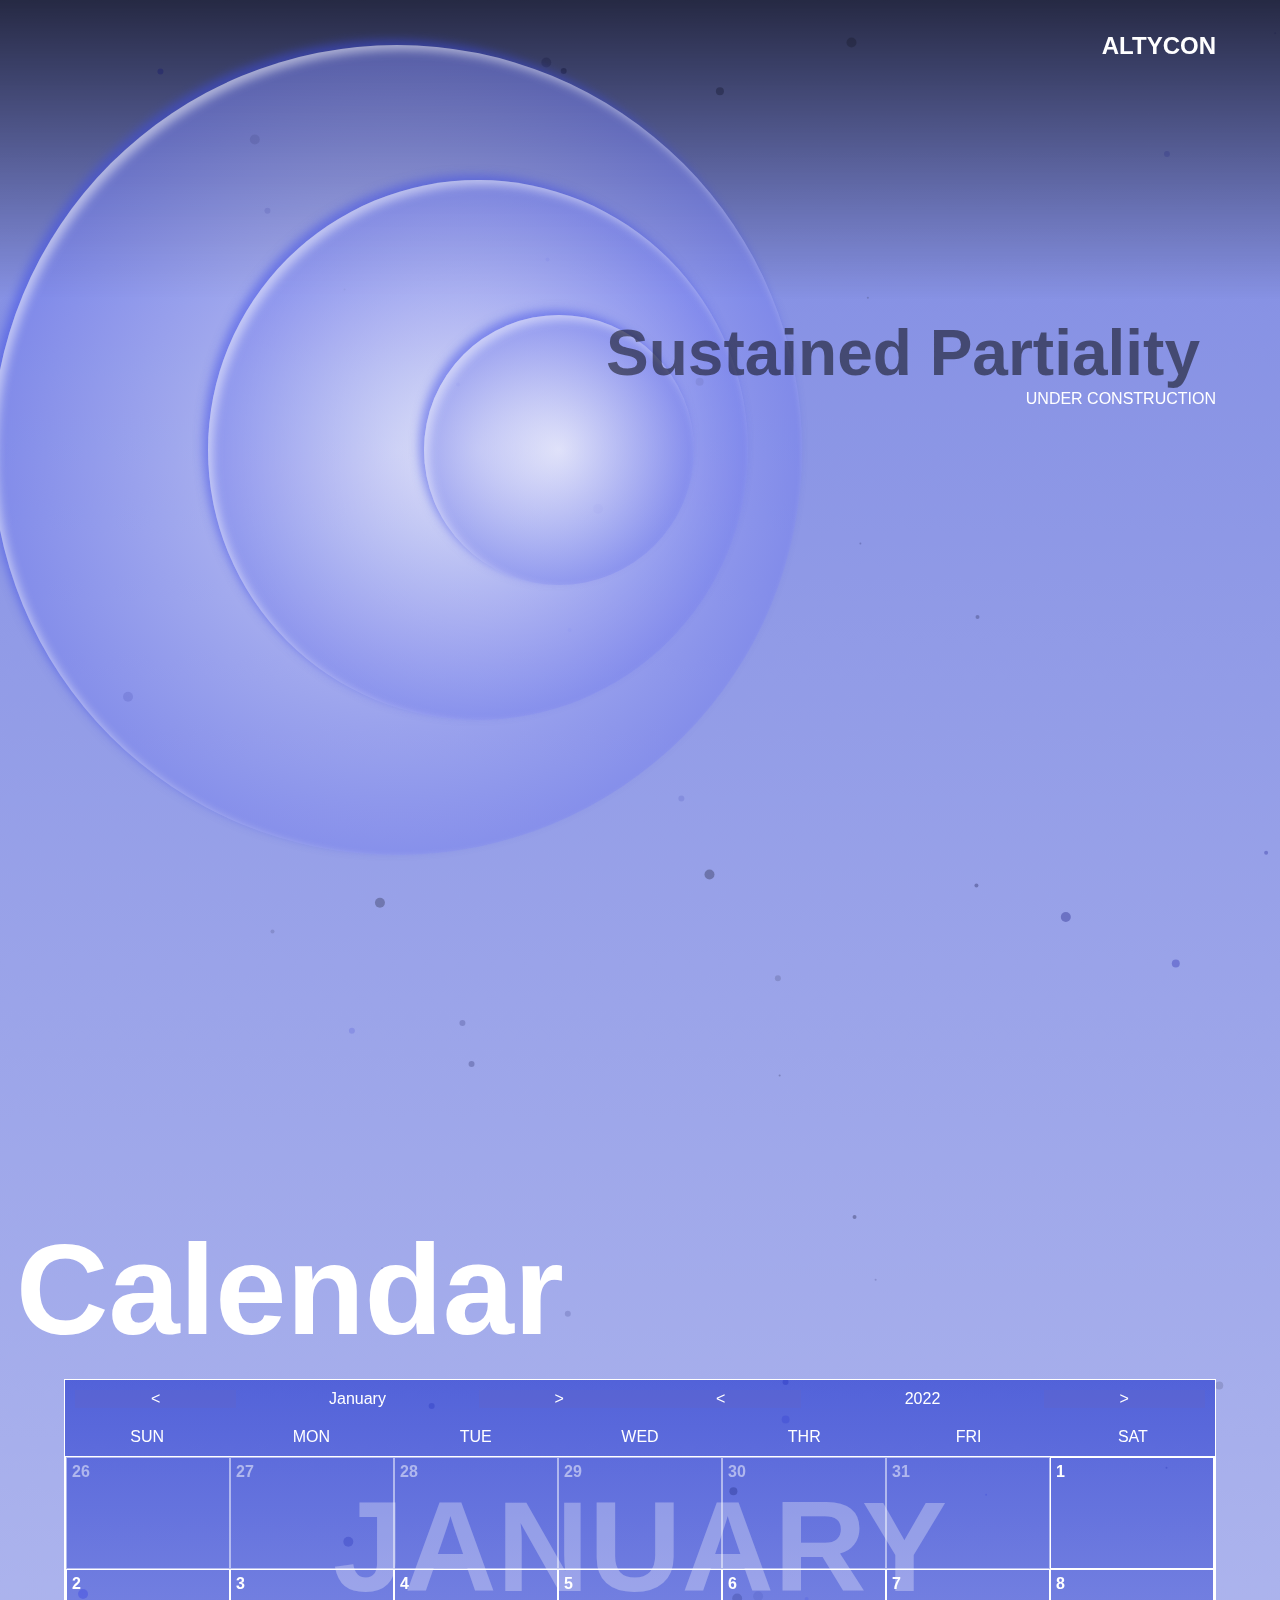
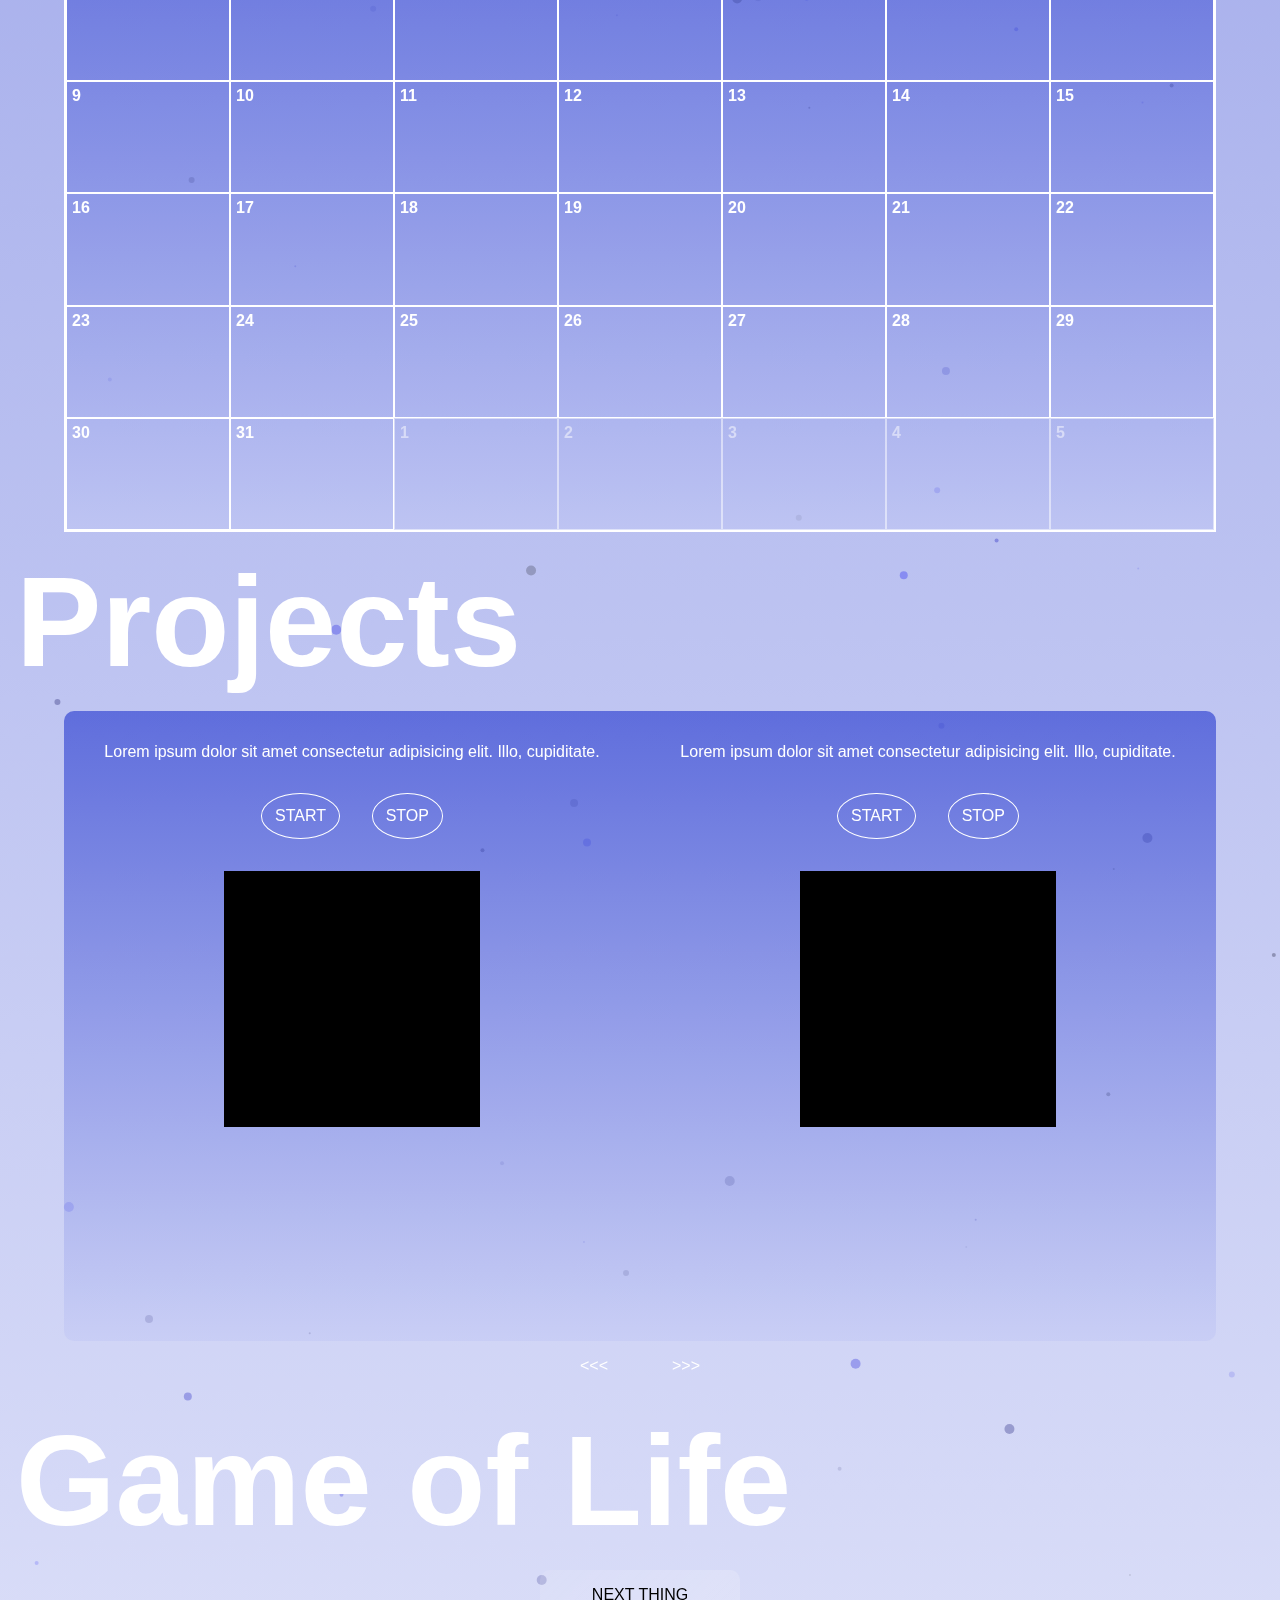
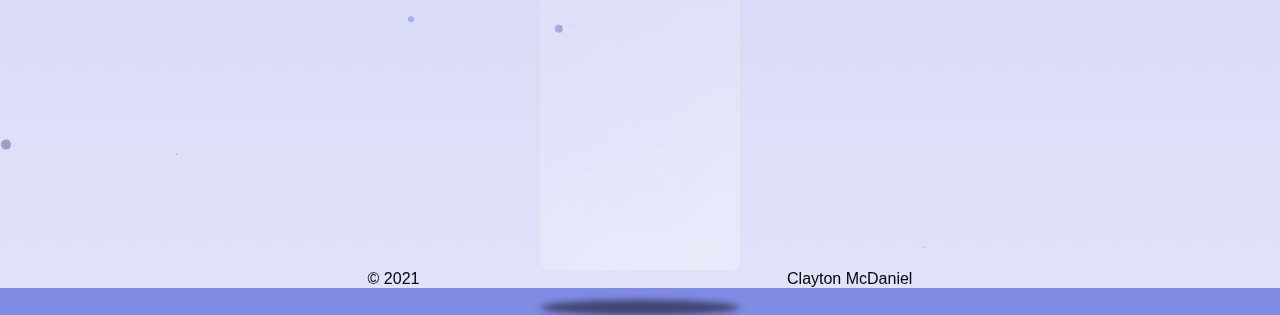
==== index.html @ 197d8984 "adding random dot-pattern and a few animations" ====
<!DOCTYPE html>
<html lang="en">
<head>
    <meta charset="UTF-8">
    <meta http-equiv="X-UA-Compatible" content="IE=edge">
    <meta name="viewport" content="width=device-width, initial-scale=1.0">
    <title>Sustained Partiality - Home</title>

    <!--    FAVICON -->
    <meta name="description" content="This is a personal portfollio website. Altycon">
    <link rel="icon" type="image/png" sizes="16x16"  href="favicons/favicon-16x16.png">
    <meta name="msapplication-TileColor" content="#ffffff">
    <meta name="theme-color" content="#ffffff">

    <!--    STYLES  -->


    <link rel="stylesheet" href="css/style.css">
    <link rel="stylesheet" href="css/projects/calendar.css">
    <link rel="stylesheet" href="css/header.css">
    <link rel="stylesheet" href="css/primary.css">
    <link rel="stylesheet" href="css/secondary.css">
    <link rel="stylesheet" href="css/tertiary.css">
    <link rel="stylesheet" href="css/animations.css">
    <link rel="stylesheet" href="css/responsive.css">

    
</head>
<body>
    
    
    <header class="primary-header">
        <p class="primary-header-titile">Altycon</p>  
    </header>

    <main>

        <!--    PRIMARY     -->

        <section class="primary-section">
            <div class="content">

                <div class="circles-container">

                    <!-- CIRCLES -->

                    <div class="circle circle1" data-active="false"></div>
                    <div class="circle circle2" data-active="false"></div>
                    <div class="circle circle3" data-active="false"></div>
                    
                </div>

                <div class="words">
                    <h1>Sustained Partiality</h1>
                    <p>Under construction</p>
                </div>

            </div>
            

        </section>

        <!--    SECONDARY     -->

        <section class="secondary-section">

            <div class="content">
                <h2>Calendar</h2>

                <!--    First Calendar Attempt  -->
                <div class="calendar-container">
                    <header class="calendar-header">

                        <!--    MONTH DISPLAY   -->
                        <div class="select-container">
                            <button id="PreviousMonthButton" class="calendar-button" type="button"><</button>
                            <div class="display-container">
                                <div class="size-holder-element"></div>
                                <p class="month-display active" value="0">January</p>
                                <p class="month-display" value="1">Febuary</p>
                                <p class="month-display" value="2">March</p>
                                <p class="month-display" value="3">April</p>
                                <p class="month-display" value="4">May</p>
                                <p class="month-display" value="5">June</p>
                                <p class="month-display" value="6">July</p>
                                <p class="month-display" value="7">August</p>
                                <p class="month-display" value="8">September</p>
                                <p class="month-display" value="9">October</p>
                                <p class="month-display" value="10">November</p>
                                <p class="month-display" value="11">December</p>
                            </div>
                            <button id="NextMonthButton" class="calendar-button" type="button">></button>
                        </div>
            
                        <!--    YEAR DISPLAY    -->
                        <div class="select-container">
                            <button id="PreviousYearButton" class="calendar-button" type="button"><</button>
                            <div class="display-container">
                                <p class="year-display">2022</p>
                            </div>
                            <button id="NextYearButton" class="calendar-button" type="button">></button>
                        </div>
            
                    </header>
                    <section class="calendar">
                        <div class="weekday-container">
                            <p class="weekday">SUN</p>
                            <p class="weekday">MON</p>
                            <p class="weekday">TUE</p>
                            <p class="weekday">WED</p>
                            <p class="weekday">THR</p>
                            <p class="weekday">FRI</p>
                            <p class="weekday">SAT</p>
                        </div>
                        <div class="month-container">
                            
                            <div class="january month active" data-month="0" data-title="January"></div>
                            <div class="febuary month" data-month="1" data-title="Febuary"></div>
                            <div class="march month" data-month="2" data-title="March"></div>
                            <div class="april month" data-month="3" data-title="April"></div>
                            <div class="may month" data-month="4" data-title="May"></div>
                            <div class="june month" data-month="5" data-title="June"></div>
                            <div class="july month" data-month="6" data-title="July"></div>
                            <div class="august month" data-month="7" data-title="August"></div>
                            <div class="september month" data-month="8" data-title="September"></div>
                            <div class="october month" data-month="9" data-title="October"></div>
                            <div class="november month" data-month="10" data-title="November"></div>
                            <div class="december month" data-month="11" data-title="December"></div>
                        </div>
                    </section>
                </div>
            </div>

        </section>

        <!--    TERTIARY     -->

        <section class="tertiary-section">

            <div class="content">
                <h2>Projects</h2>
                <div class="patterns-scroller">

                    <div class="patterns-display">
                        <h3 class="patterns-description">Lorem ipsum dolor sit amet consectetur adipisicing elit. Illo, cupiditate.</h3>
                        <div class="button-container">
                            <button id="StartButtonA" class="start-button button" type="button" data-value="A">Start</button>
                            <button id="StopButtonA" class="stop-button button" type="button" data-value="A">Stop</button>
                        </div>
                        <div class="canvas-container">
                            <canvas id="CanvasA1" class="canvas background-canvas" data-value="A"></canvas>
                            <canvas id="CanvasA2" class="canvas foreground-canvas" data-value="A"></canvas>
                        </div>
                    </div>

                    <div class="patterns-display">
                        <h3 class="patterns-description">Lorem ipsum dolor sit amet consectetur adipisicing elit. Illo, cupiditate.</h3>
                        <div class="button-container">
                            <button id="StartButtonB" class="start-button button" type="button" data-value="B">Start</button>
                            <button id="StopButtonB" class="stop-button button" type="button" data-value="B">Stop</button>
                        </div>
                        <div class="canvas-container">
                            <canvas id="CanvasB1" class="canvas background-canvas" data-value="B"></canvas>
                            <canvas id="CanvasB2" class="canvas foreground-canvas" data-value="B"></canvas>
                        </div>
                    </div>

                    <div class="patterns-display">
                        <h3 class="patterns-description">Lorem ipsum dolor sit amet consectetur adipisicing elit. Illo, cupiditate.</h3>
                        <div class="button-container">
                            <button id="StartButtonC" class="start-button button" type="button" data-value="C">Start</button>
                            <button id="StopButtonC" class="stop-button button" type="button" data-value="C">Stop</button>
                        </div>
                        <div class="canvas-container">
                            <canvas id="CanvasC1" class="canvas background-canvas" data-value="C"></canvas>
                            <canvas id="CanvasC2" class="canvas foreground-canvas" data-value="C"></canvas>
                        </div>
                    </div>

                    <div class="patterns-display">
                        <h3 class="patterns-description">Lorem ipsum dolor sit amet consectetur adipisicing elit. Illo, cupiditate.</h3>
                        <div class="button-container">
                            <button id="StartButtonD" class="start-button button" type="button" data-value="D">Start</button>
                            <button id="StopButtonD" class="stop-button button" type="button" data-value="D">Stop</button>
                        </div>
                        <div class="canvas-container">
                            <canvas id="CanvasD1" class="canvas background-canvas" data-value="D"></canvas>
                            <canvas id="CanvasD2" class="canvas foreground-canvas" data-value="D"></canvas>
                        </div>
                    </div>

                    <div class="patterns-display">
                        <h3 class="patterns-description">Lorem ipsum dolor sit amet consectetur adipisicing elit. Illo, cupiditate.</h3>
                        <div class="button-container">
                            <button id="StartButtonE" class="start-button button" type="button" data-value="E">Start</button>
                            <button id="StopButtonE" class="stop-button button" type="button" data-value="E">Stop</button>
                        </div>
                        <div class="canvas-container">
                            <canvas id="CanvasE1" class="canvas background-canvas" data-value="E"></canvas>
                            <canvas id="CanvasE2" class="canvas foreground-canvas" data-value="E"></canvas>
                        </div>
                    </div>

                    <div class="patterns-display">
                        <h3 class="patterns-description">Lorem ipsum dolor sit amet consectetur adipisicing elit. Illo, cupiditate.</h3>
                        <div class="button-container">
                            <button id="StartButtonF" class="start-button button" type="button" data-value="F">Start</button>
                            <button id="StopButtonF" class="stop-button button" type="button" data-value="F">Stop</button>
                        </div>
                        <div class="canvas-container">
                            <canvas id="CanvasF1" class="canvas background-canvas" data-value="F"></canvas>
                            <canvas id="CanvasF2" class="canvas foreground-canvas" data-value="F"></canvas>
                        </div>
                    </div>

                    <div class="patterns-display">
                        <h3 class="patterns-description">Lorem ipsum dolor sit amet consectetur adipisicing elit. Illo, cupiditate.</h3>
                        <div class="button-container">
                            <button id="StartButtonG" class="start-button button" type="button" data-value="G">Start</button>
                            <button id="StopButtonG" class="stop-button button" type="button" data-value="G">Stop</button>
                        </div>
                        <div class="canvas-container">
                            <canvas id="CanvasG1" class="canvas background-canvas" data-value="G"></canvas>
                            <canvas id="CanvasG2" class="canvas foreground-canvas" data-value="G"></canvas>
                        </div>
                    </div>
                    
                </div>
                <div class="patterns-scroller-navigation">
                    <p><<<</p>
                    <p>>>></p>
                </div>
            </div>

        </section>

        <!--    QUATERNARY     -->

        <section class="quaternary-section">

            <div class="content">
                <h2>Game of Life</h2>

                <div class="box" style="text-align: center;padding-top:1rem;">NEXT THING</div>
            </div>

        </section>

    </main>


    <footer>
        <p>&copy; 2021</p>
        <p>Clayton McDaniel</p>
    </footer>





    <script src="js/tools/tools.js"></script>
    <script src="js/tools/vector.js"></script>

    <script src="js/objects/particle.js"></script>

    <script src="js/projects/circles.js"></script>

    <script src="js/backgrounds/home-bg.js"></script>

    <script src="js/projects/calendar.js"></script>

    <script src="js/projects/dot-patterns.js"></script>

    <script src="js/index.js"></script>

    
</body>
</html>
---- css/style.css ----
/*  VARIABLES   */

:root{
    --text-color1: #fff;
    --primary-color: #000;
    --secondary-color: #fff;
    /* --myColor: rgba(198,175,0,.5); */
    --myColor: rgba(0,23,198,.5);
    --lightColorForGradient: rgba(193,199,244, 0.5);
    --myGradient: linear-gradient(var(--myColor), var(--lightColorForGradient));

    /*  CIRCLE STYLE    */
    --circle-bg-img: radial-gradient(rgba(255,255,255,.5), rgba(62, 75, 229, .5));
    --circle-shadow: -5px -5px 10px rgba(62, 75, 229, .5),
                inset 5px 5px 10px rgba(255,255,255,.5);
    --circle-shadowReverse: 5px 5px 10px rgba(62, 75, 229, .5),
                inset -5px -5px 10px rgba(255,255,255,.5);

    /*  CIRCLE 1 / LARGEST  */
    --c1Size: calc(100vh * 0.9);
    /*  CIRCLE 2 / MEDIUM   */
    --c2Size: calc(100vh * 0.6);
    /*  CIRCLE 3 / SMALLEST    */
    --c3Size: calc(100vh * 0.3);


    --calendar-width: 90vw;
    --calendar-height: 75vh;
    --calendar-bg-color: var(--myGradient);
    --calendar-border-color: rgba(255,255,255,1);
    --calendar-font-type: sans-serif;
    --calendar-font-size: clamp(5px, 2.5vw, 1rem);
    --font-opacity: 1;
    --calendar-font-color: rgba(0255,255,255,var(--font-opacity));
    --calendar-margin: 0 auto;

    --calendar-btn-color: var(--calendar-font-color);
    --calendar-btn-hover-color: rgba(255,255,255,calc(var(--font-opacity) - 0.3));
    --calendar-btn-bg-color: rgba(100,100,200,.3);

    --calendar-prev-month-color: none;
    --calendar-current-month-color: none;
    --calendar-next-month-color: none;
    --calendar-prev-next-font-color: rgba(255,255,255,calc(var(--font-opacity) - 0.5));
    --calendar-prev-next-border-color: rgba(255,255,255,calc(var(--font-opacity) - 0.5));
}

/*  RESETS  */

*{margin: 0;padding: 0;box-sizing: border-box;}
*::before,*::after{margin: 0;padding: 0;box-sizing: border-box;}

/*  SITEWIDE STYLES */

html{
    font-family: sans-serif;
    
}
body{
    position: relative;
    min-height: 100vh;
    background-image: var(--myGradient);
    overflow-x: hidden;
    perspective: 1000px;
}
main{
    width: 100vw;
    
}
.primary-section{
    width: 100vw;
    height: 100vh;   
}
.secondary-section,
.tertiary-section,
.quaternary-section{
    width: 100vw;
}
.primary-section .content,
.secondary-section .content,
.tertiary-section .content,
.quaternary-section .content{
    width: 100%;
    height: 100%;
    /* border: 1px solid #000; */
}
.primary-section .content h2,
.secondary-section .content h2 ,
.tertiary-section .content h2,
.quaternary-section .content h2{
    color: var(--text-color1);
    font-size: clamp(4rem, 10vw, 10rem);
    width: 100%;
    padding: 1rem;
}
.box{
    position: relative;
    width: 200px;
    height: 300px;
    border-radius: 10px;
    background-image: linear-gradient(-45deg, rgba(255,255,255,0.3), rgba(255,255,255,0.1));
    margin: 0 auto;
}
.box::after{
    content: "";
    position: absolute;
    top: 110%; left: 0;
    width: 100%;
    height: 5%;
    border-radius: 50%;
    background-color: rgba(0,0,0,.5);
    filter: blur(3px);
}
footer{
    display: flex;
    align-items: center;
    justify-content: space-evenly;
}
---- css/projects/calendar.css ----
/*  CALENDAR   */


.calendar-container{
    position: relative;
    width: var(--calendar-width);
    height: 100%;
    border: 1px solid var(--calendar-border-color);
    margin: var(--calendar-margin);
    background-image: var(--calendar-bg-color);
    font-family: var(--calendar-font-type);
    font-size: var(--calendar-font-size);
    color: var(--calendar-font-color);
    overflow: hidden;
}

/*  HEADER  */

.calendar-header{
    display: grid;
    grid-template-columns: 1fr 1fr;
    padding: 10px;
}
.select-container{
    display: grid;
    grid-template-columns: 1fr 1.5fr 1fr;
    align-items: center;
}
.calendar-button{
    color: var(--calendar-btn-color);
    border: none;
    background: var(--calendar-btn-bg-color);
    font-size: 1rem;
    transition: all 250ms ease;
}
.select-container button:hover{
    color: var(--calendar-btn-hover-color);
}
.display-container{
    position: relative;
}

.month-display{
    position: absolute;
    top: 50%; left: 50%;
    transform: translate(-50%, -50%);
    display: none;
    pointer-events: none;
    font-size: clamp(5px, 2.5vw, 1rem);
}
.month-display.active{
    display: block;

}
.year-display{
    text-align: center;
    font-size: clamp(5px, 2.5vw, 1rem);
}





/*  CALENDAR    */

.calendar{
    width: 100%;
    height: 100%;
}

/*  WEEKDAYS    */

.weekday-container{
    width: 100%;
    display: grid;
    grid-template-columns: repeat(7,1fr);
    padding: 10px 0;
}
.weekday{
    text-align: center;
}
/*  MONTHS  */

.month-container{
    position: relative;
    width: 100%;
    height: var(--calendar-height);
    border: 1px solid var(--calendar-border-color);
    overflow: hidden;
}
.month{
    /* do not add width as it will add any padding or margin to elements */
    position: absolute;
    top:0; left: 0;
    width: 100%;
    height: 100%;
    display: none;
    grid-template-columns: repeat(7,1fr);
    opacity: 0;
}
.month.active{
    display: grid;
    opacity: 1;
}
.month h2{
    position: absolute;
    width: 100%;
    height: 100%;
    display: flex;
    align-items: flex-start;
    justify-content: center;
    font-size: clamp(5px, 10vw, 10rem);
    color: rgba(255,255,255,.3);
    text-transform: uppercase;
    pointer-events: none;
}
/*  DAYS    */
.prev-m-day{
    background-color: var(--calendar-prev-month-color);
    border: 1px solid var(--calendar-prev-next-border-color);
    color: var(--calendar-prev-next-font-color);
    padding: 5px 0 0 5px;
}
.current-m-day{
    background-color: var(--calendar-current-month-color);
    border: 1px solid var(--calendar-border-color);
    padding: 5px 0 0 5px;
}
.next-m-day{
    background-color: var(--calendar-next-month-color);
    border: 1px solid var(--calendar-prev-next-border-color);
    color: var(--calendar-prev-next-font-color);
    padding: 5px 0 0 5px;
}
#today{
    background-color: rgba(0,0,0,.5);
}
.day{
    cursor: pointer;
    font-weight: 700;
    transition: all 250ms ease;
}
.day:hover{
    transform: scale(1.05);
    background-color: rgba(45,45,45,.5);
    box-shadow: 0 0 20px rgba(255,255,255,0.2);
}
.day:active{
    transform: scale(0.95);
}
/*  EVENTS  */

/*  ANIMATIONS  */

@keyframes moveRight {
    from{
        opacity: 0;
        transform: translate(-80%, -50%);
    }
    to{
        opacity: 1;
        transform: translate(-50%, -50%);
    }
}
@keyframes moveLeft {
    from{
        opacity: 0;
        transform: translate(-20%, -50%);
    }
    to{
        opacity: 1;
        transform: translate(-50%, -50%);
    }
}
@keyframes moveUp {
    from{
        opacity: 0;
        transform: translateY(33px);
    }
    to{
        opacity: 1;
        transform: translateY(0px);
    }
}
@keyframes moveDown {
    from{
        opacity: 0;
        transform: translateY(-33px);
    }
    to{
        opacity: 1;
        transform: translateY(0px);
    }
}
/*  RESPONSIVE SIZING   */

/* @media (max-width: 400px) {
    :root{
        --calendar-width: 100vw;
        --calendar-height: 100vh;
    }
} */
---- css/header.css ----
.primary-header{
    width: 100vw;
    height: calc(100vh / 3);
    background-image: linear-gradient(rgba(0,0,0,0.7), transparent);
}
.primary-header-titile{
    width: max-content;
    color: var(--text-color1);
    font-size: 1.5rem;
    font-weight: 700;
    text-transform: uppercase;
    float: right;
    margin: 0 2rem;
    padding: 2rem;
}
---- css/primary.css ----
/*     CIRCLES  */

.circles-container{
    position: absolute;
    top: 0; left: 0;
    width: 100vw;
    height: 100vh;  
}
.circle{
    cursor: pointer;
    position: absolute;
    top: 50%; left: 50%;
    border-radius: 50%;
    background-image: var(--circle-bg-img);
    box-shadow: var(--circle-shadow);
    transform-style: preserve-3d;
    transform: translate(-80%,-50%) scale(1) rotate(0deg);
    transition: all 1s ease;
}
.circle1{
    width: var(--c1Size);
    height: var(--c1Size);
    
    animation: pulsingCircle 3s ease-in-out 666ms infinite;
}

.circle2{
    width: var(--c2Size);
    height: var(--c2Size);
    animation: pulsingCircle 3s ease-in-out 333ms infinite;
}

.circle3{
    width: var(--c3Size);
    height: var(--c3Size);
    animation: pulsingCircle 3s ease-in-out infinite;
}

.circle.moveToCenter{
    animation: moveToCenter 1.6s linear forwards;
}
.circle.moveBack{
    animation: moveBack 1.6s;
}


.words{
    position: relative;
    width: 100vw;
    text-align: right;
    padding: 1rem;
}
.words h1{
    font-size: clamp(2rem, 10vw, 4rem);
    color: rgba(0,0,0,.5);
    margin: 0 4rem;
}
.words p{
    text-transform: uppercase;
    font-size: 1rem;
    color: var(--text-color1);
    text-shadow: 2px 2px 2px solid rgba(0,0,0,.8);
    margin: 0 3rem;
    cursor: pointer;
}
---- css/secondary.css ----
.secondary-section .content h3{
    text-align: center;
    font-size: 3rem;
    padding-top: 5rem;
    font-weight: 900;
    color: yellow;
    

}
---- css/tertiary.css ----
.patterns-scroller{
    --pattern-scroller-spacing: 2rem;
    --pattern-scroller-fontSize: clamp(10px, 2.5vw, 1rem);
    width: 90vw;
    height: 70vh;
    margin: 0 auto;
    display: grid;
    grid-auto-flow: column;
    grid-auto-columns: 50%;
    overflow-x: auto;
    overscroll-behavior-inline: contain;
    background: var(--myGradient);
    color: var(--text-color1);
    border-radius: 10px;
}
.patterns-display{
    
}
.patterns-description{
    font-size: var(--pattern-scroller-fontSize);
    font-weight: 500;
    text-align: center;
    padding: calc(var(--pattern-scroller-fontSize) * 2);
    padding-bottom: 0;
}
.button-container{
    display: flex;
    align-items: center;
    justify-content: center;
    gap: var(--pattern-scroller-spacing);
    padding: var(--pattern-scroller-spacing);
}
.button{
    text-transform: uppercase;
    padding: .8rem;
    background-color: transparent;
    border: 1px solid #fff;
    border-radius: 50%;
    color: var(--text-color1);
    font-size: var(--pattern-scroller-fontSize);
    cursor: pointer;
}
.canvas-container{
    position: relative;
    width: 20vw;
    height: 20vw;
    margin: 0 auto;
    background-color: #000;
}
.canvas{
    position: absolute;
    top: 0; left: 0;
    width: 100%;
    height: 100%;
}
.background-canvas{
    background-color: transparent;
}
.foreground-canvas{
    background-color: transparent;
    transform-origin: center;
}

.patterns-scroller-navigation{
    display: flex;
    justify-content: center;
    gap: 2rem;
}
.patterns-scroller-navigation p{
    color: var(--text-color1);
    padding: 1rem;
}

@keyframes rotateBackAndForth {
    0%{
        border: 1px solid hsl(0 100% 100% / 0);
        transform: rotate(0deg);
    }
    50%{
        border: 1px solid hsl(0 100% 100% / 1);
        transform: rotate(10deg);
    }
    100%{
        border: 1px solid hsl(0 100% 100% / 0);
        transform: rotate(0deg);
    }
}
@keyframes rotatedAndTranslateY {
    0%{
        border: 1px solid hsl(0 100% 100% / 0);
        transform: rotate(10deg) translateY(0px);
    }
    25%{
        border: 1px solid hsl(0 100% 100% / 1);
        transform: rotate(10deg) translateY(10px);
    }
    50%{
        border: 1px solid hsl(0 100% 100% / 0);
        transform: rotate(10deg) translateY(0px);
    }
    75%{
        border: 1px solid hsl(0 100% 100% / 1);
        transform: rotate(10deg) translateY(-10px)
    }
    100%{
        border: 1px solid hsl(0 100% 100% / 0);
        transform: rotate(10deg) translateY(0px)
    }
}
@keyframes rotatedAndTranslateX {
    0%{
        border: 1px solid hsl(0 100% 100% / 0);
        transform: rotate(10deg) translateX(0px);
    }
    25%{
        border: 1px solid hsl(0 100% 100% / 1);
        transform: rotate(10deg) translateX(10px);
    }
    50%{
        border: 1px solid hsl(0 100% 100% / 0);
        transform: rotate(10deg) translateX(0px);
    }
    75%{
        border: 1px solid hsl(0 100% 100% / 1);
        transform: rotate(10deg) translateX(-10px)
    }
    100%{
        border: 1px solid hsl(0 100% 100% / 0);
        transform: rotate(10deg) translateX(0px)
    }
}

/*
    - rotate and translateY
    - rotate and translateX


    - triangle animation
    - square animation

*?
---- css/animations.css ----
@keyframes pulsingCircle {
    0%{
        transform: translate(-80%,-50%) scale(1) rotate(1deg);
    }
    50%{
        transform: translate(-80%,-50%) scale(1.01) rotate(0deg);
    }
    100%{
        transform: translate(-80%,-50%) scale(1) rotate(1deg);
    }
}

@keyframes moveToCenter {
    0%{
        opacity: 1;
        transform: translate(-80%,-50%) scale(1) rotate(0deg);
    }
    66%{
        opacity: 1;
        transform: translate(-50%,-50%) scale(1) rotate(0deg);
    }
    100%{
        opacity: 0;
        transform: translate(-50%,-50%) scale(1) rotate(0deg);
    }
}

@keyframes moveBack {
    0%{
        opacity: 0;
        transform: translate(-50%,-50%) scale(1) rotate(0deg);
    }
    33%{
        opacity: 0;
        transform: translate(-50%,-50%) scale(1) rotate(0deg);
    }
    100%{
        opacity: 1;
        transform: translate(-80%,-50%) scale(1) rotate(0deg);
    }
}
---- css/responsive.css ----
@media only screen and (max-width: 760px){
    /*  STYLES  */
    :root{
        --calendar-width: 90vw;
        --calendar-height: 66vh;
    }
    .simulation-display{
        border: 1px solid blue;
        width: 100%;
        height: 100%;
    }
}
@media only screen and (max-width: 480px){
    /*  STYLES  */
    :root{
        --calendar-width: 90vw;
        --calendar-height: 33vh;
    }
    .words{
        display: flex;
        flex-direction: column;
        align-items: center;
        justify-content: center;
    }
    .words h1{
        margin: 0;
    }
    .words p{
        margin: 0;
    }
    .patterns-scroller{
        --pattern-scroller-spacing: 0.5rem;
        /* --pattern-scroller-fontSize: 0.8rem; */
        grid-auto-columns: 100%;
        width: 90vw;
        height: 90vw;
    }
    .button-container{
        margin-bottom: 1rem;
    }
    .canvas-container{
        width: 50vw;
        height: 50vw;
    }
}
@media only screen and (max-width: 320px){
    /*  STYLES  */
}
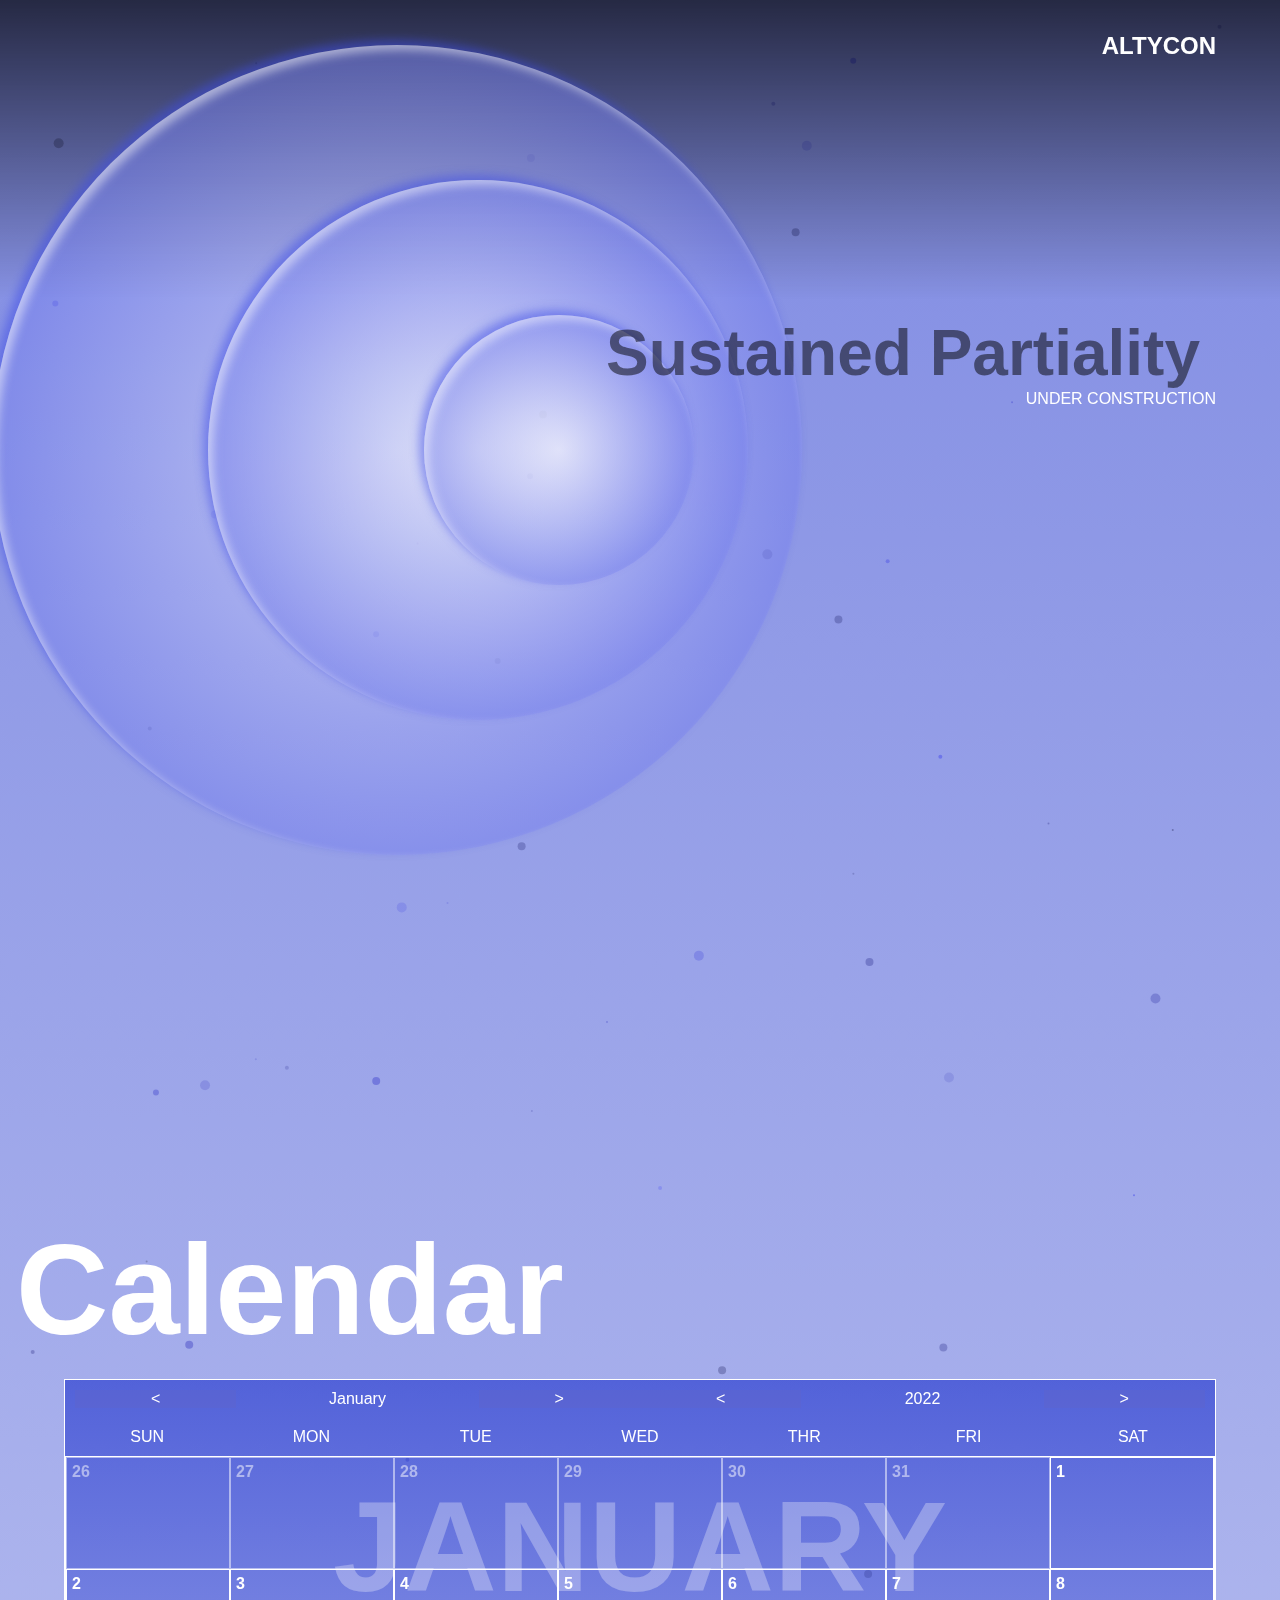
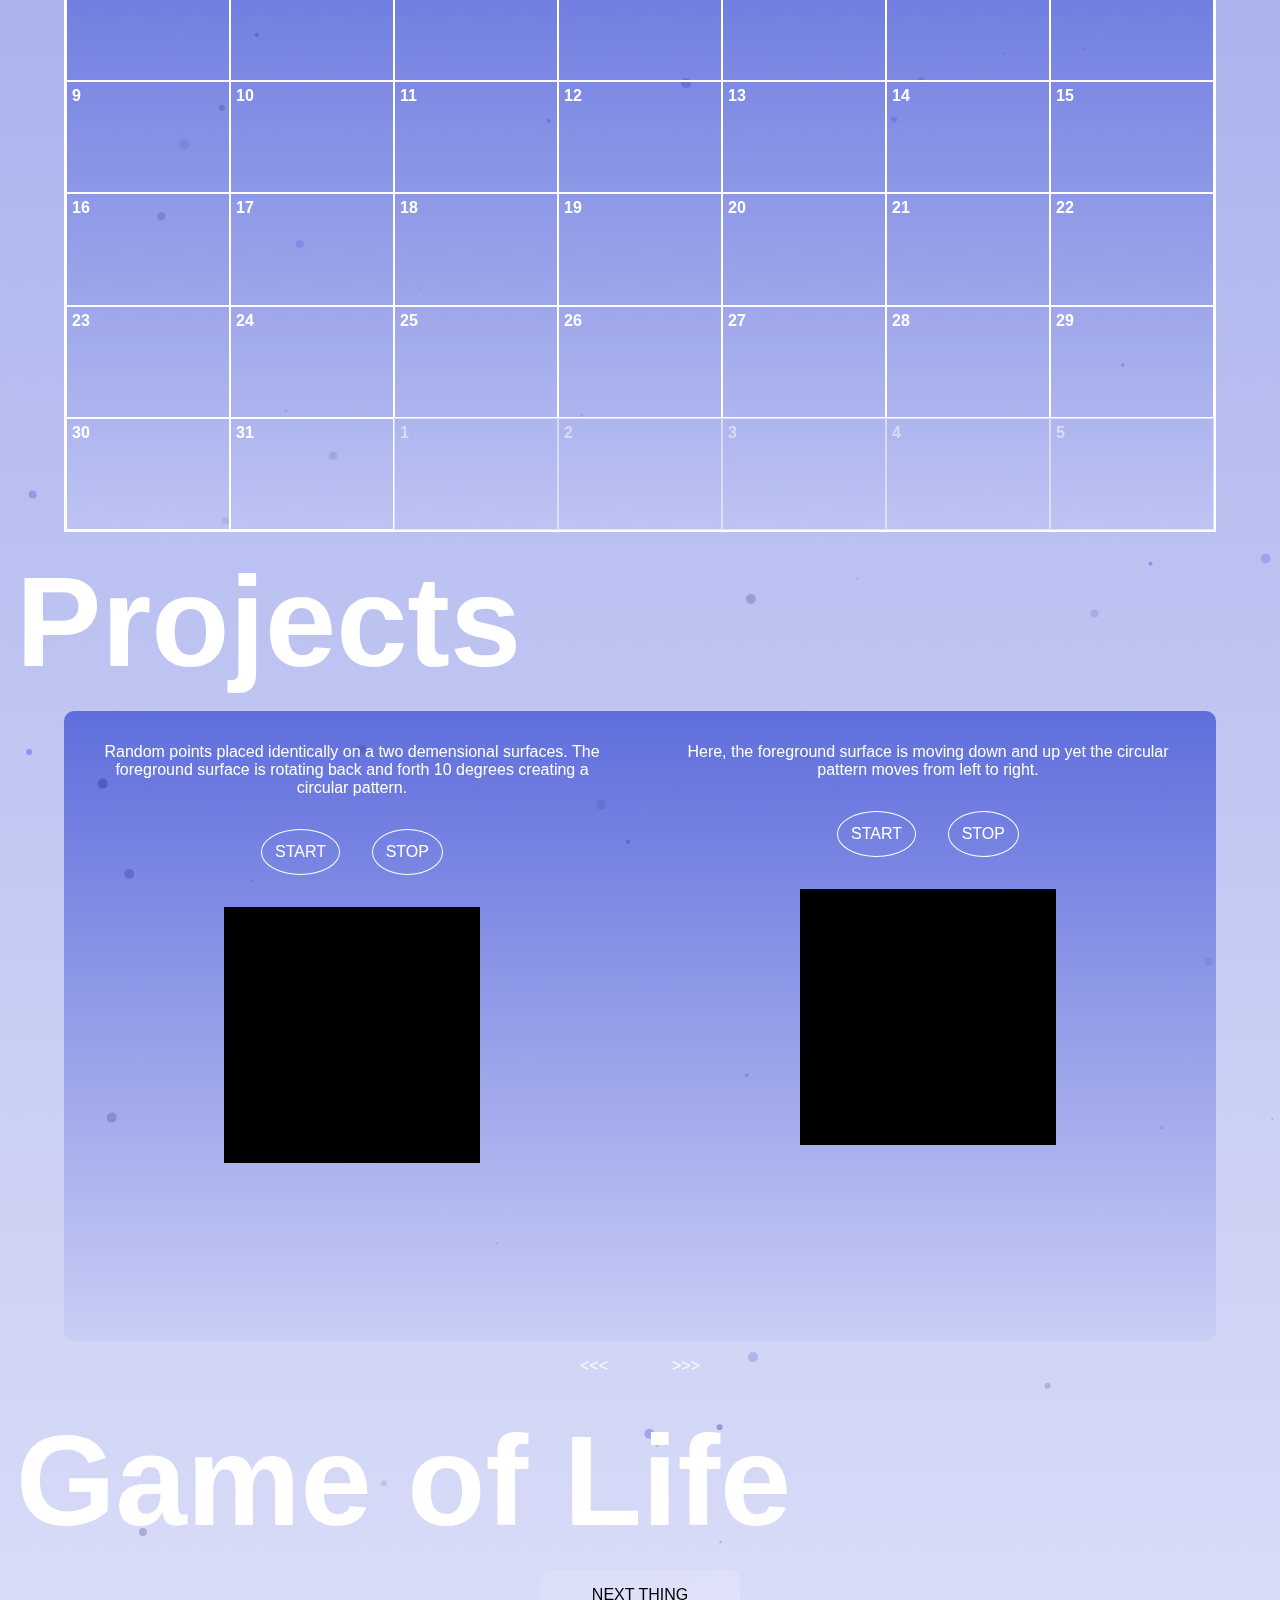
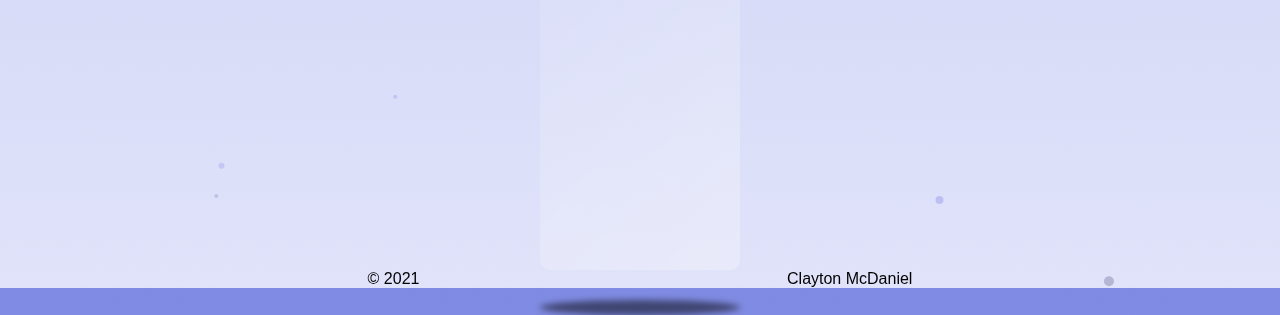
==== commit c7d553b5: "add pattern animations and starfield files" ====
--- a/index.html
+++ b/index.html
@@ -16,247 +16,251 @@
 
 
     <link rel="stylesheet" href="css/style.css">
-    <link rel="stylesheet" href="css/projects/calendar.css">
+    <link rel="stylesheet" href="css/projects/starfield.css">
     <link rel="stylesheet" href="css/header.css">
     <link rel="stylesheet" href="css/primary.css">
     <link rel="stylesheet" href="css/secondary.css">
     <link rel="stylesheet" href="css/tertiary.css">
     <link rel="stylesheet" href="css/animations.css">
     <link rel="stylesheet" href="css/responsive.css">
-
+    <link rel="stylesheet" href="css/projects/calendar.css">
     
 </head>
 <body>
-    
-    
-    <header class="primary-header">
-        <p class="primary-header-titile">Altycon</p>  
-    </header>
-
-    <main>
-
-        <!--    PRIMARY     -->
-
-        <section class="primary-section">
-            <div class="content">
-
-                <div class="circles-container">
-
-                    <!-- CIRCLES -->
-
-                    <div class="circle circle1" data-active="false"></div>
-                    <div class="circle circle2" data-active="false"></div>
-                    <div class="circle circle3" data-active="false"></div>
-                    
-                </div>
-
-                <div class="words">
-                    <h1>Sustained Partiality</h1>
-                    <p>Under construction</p>
-                </div>
-
-            </div>
-            
-
-        </section>
-
-        <!--    SECONDARY     -->
-
-        <section class="secondary-section">
-
-            <div class="content">
-                <h2>Calendar</h2>
-
-                <!--    First Calendar Attempt  -->
-                <div class="calendar-container">
-                    <header class="calendar-header">
-
-                        <!--    MONTH DISPLAY   -->
-                        <div class="select-container">
-                            <button id="PreviousMonthButton" class="calendar-button" type="button"><</button>
-                            <div class="display-container">
-                                <div class="size-holder-element"></div>
-                                <p class="month-display active" value="0">January</p>
-                                <p class="month-display" value="1">Febuary</p>
-                                <p class="month-display" value="2">March</p>
-                                <p class="month-display" value="3">April</p>
-                                <p class="month-display" value="4">May</p>
-                                <p class="month-display" value="5">June</p>
-                                <p class="month-display" value="6">July</p>
-                                <p class="month-display" value="7">August</p>
-                                <p class="month-display" value="8">September</p>
-                                <p class="month-display" value="9">October</p>
-                                <p class="month-display" value="10">November</p>
-                                <p class="month-display" value="11">December</p>
-                            </div>
-                            <button id="NextMonthButton" class="calendar-button" type="button">></button>
-                        </div>
-            
-                        <!--    YEAR DISPLAY    -->
-                        <div class="select-container">
-                            <button id="PreviousYearButton" class="calendar-button" type="button"><</button>
-                            <div class="display-container">
-                                <p class="year-display">2022</p>
-                            </div>
-                            <button id="NextYearButton" class="calendar-button" type="button">></button>
-                        </div>
-            
-                    </header>
-                    <section class="calendar">
-                        <div class="weekday-container">
-                            <p class="weekday">SUN</p>
-                            <p class="weekday">MON</p>
-                            <p class="weekday">TUE</p>
-                            <p class="weekday">WED</p>
-                            <p class="weekday">THR</p>
-                            <p class="weekday">FRI</p>
-                            <p class="weekday">SAT</p>
-                        </div>
-                        <div class="month-container">
-                            
-                            <div class="january month active" data-month="0" data-title="January"></div>
-                            <div class="febuary month" data-month="1" data-title="Febuary"></div>
-                            <div class="march month" data-month="2" data-title="March"></div>
-                            <div class="april month" data-month="3" data-title="April"></div>
-                            <div class="may month" data-month="4" data-title="May"></div>
-                            <div class="june month" data-month="5" data-title="June"></div>
-                            <div class="july month" data-month="6" data-title="July"></div>
-                            <div class="august month" data-month="7" data-title="August"></div>
-                            <div class="september month" data-month="8" data-title="September"></div>
-                            <div class="october month" data-month="9" data-title="October"></div>
-                            <div class="november month" data-month="10" data-title="November"></div>
-                            <div class="december month" data-month="11" data-title="December"></div>
-                        </div>
-                    </section>
-                </div>
-            </div>
-
-        </section>
-
-        <!--    TERTIARY     -->
-
-        <section class="tertiary-section">
-
-            <div class="content">
-                <h2>Projects</h2>
-                <div class="patterns-scroller">
-
-                    <div class="patterns-display">
-                        <h3 class="patterns-description">Lorem ipsum dolor sit amet consectetur adipisicing elit. Illo, cupiditate.</h3>
-                        <div class="button-container">
-                            <button id="StartButtonA" class="start-button button" type="button" data-value="A">Start</button>
-                            <button id="StopButtonA" class="stop-button button" type="button" data-value="A">Stop</button>
-                        </div>
-                        <div class="canvas-container">
-                            <canvas id="CanvasA1" class="canvas background-canvas" data-value="A"></canvas>
-                            <canvas id="CanvasA2" class="canvas foreground-canvas" data-value="A"></canvas>
-                        </div>
-                    </div>
-
-                    <div class="patterns-display">
-                        <h3 class="patterns-description">Lorem ipsum dolor sit amet consectetur adipisicing elit. Illo, cupiditate.</h3>
-                        <div class="button-container">
-                            <button id="StartButtonB" class="start-button button" type="button" data-value="B">Start</button>
-                            <button id="StopButtonB" class="stop-button button" type="button" data-value="B">Stop</button>
-                        </div>
-                        <div class="canvas-container">
-                            <canvas id="CanvasB1" class="canvas background-canvas" data-value="B"></canvas>
-                            <canvas id="CanvasB2" class="canvas foreground-canvas" data-value="B"></canvas>
-                        </div>
-                    </div>
-
-                    <div class="patterns-display">
-                        <h3 class="patterns-description">Lorem ipsum dolor sit amet consectetur adipisicing elit. Illo, cupiditate.</h3>
-                        <div class="button-container">
-                            <button id="StartButtonC" class="start-button button" type="button" data-value="C">Start</button>
-                            <button id="StopButtonC" class="stop-button button" type="button" data-value="C">Stop</button>
-                        </div>
-                        <div class="canvas-container">
-                            <canvas id="CanvasC1" class="canvas background-canvas" data-value="C"></canvas>
-                            <canvas id="CanvasC2" class="canvas foreground-canvas" data-value="C"></canvas>
-                        </div>
-                    </div>
-
-                    <div class="patterns-display">
-                        <h3 class="patterns-description">Lorem ipsum dolor sit amet consectetur adipisicing elit. Illo, cupiditate.</h3>
-                        <div class="button-container">
-                            <button id="StartButtonD" class="start-button button" type="button" data-value="D">Start</button>
-                            <button id="StopButtonD" class="stop-button button" type="button" data-value="D">Stop</button>
-                        </div>
-                        <div class="canvas-container">
-                            <canvas id="CanvasD1" class="canvas background-canvas" data-value="D"></canvas>
-                            <canvas id="CanvasD2" class="canvas foreground-canvas" data-value="D"></canvas>
-                        </div>
-                    </div>
-
-                    <div class="patterns-display">
-                        <h3 class="patterns-description">Lorem ipsum dolor sit amet consectetur adipisicing elit. Illo, cupiditate.</h3>
-                        <div class="button-container">
-                            <button id="StartButtonE" class="start-button button" type="button" data-value="E">Start</button>
-                            <button id="StopButtonE" class="stop-button button" type="button" data-value="E">Stop</button>
-                        </div>
-                        <div class="canvas-container">
-                            <canvas id="CanvasE1" class="canvas background-canvas" data-value="E"></canvas>
-                            <canvas id="CanvasE2" class="canvas foreground-canvas" data-value="E"></canvas>
-                        </div>
-                    </div>
-
-                    <div class="patterns-display">
-                        <h3 class="patterns-description">Lorem ipsum dolor sit amet consectetur adipisicing elit. Illo, cupiditate.</h3>
-                        <div class="button-container">
-                            <button id="StartButtonF" class="start-button button" type="button" data-value="F">Start</button>
-                            <button id="StopButtonF" class="stop-button button" type="button" data-value="F">Stop</button>
-                        </div>
-                        <div class="canvas-container">
-                            <canvas id="CanvasF1" class="canvas background-canvas" data-value="F"></canvas>
-                            <canvas id="CanvasF2" class="canvas foreground-canvas" data-value="F"></canvas>
-                        </div>
-                    </div>
-
-                    <div class="patterns-display">
-                        <h3 class="patterns-description">Lorem ipsum dolor sit amet consectetur adipisicing elit. Illo, cupiditate.</h3>
-                        <div class="button-container">
-                            <button id="StartButtonG" class="start-button button" type="button" data-value="G">Start</button>
-                            <button id="StopButtonG" class="stop-button button" type="button" data-value="G">Stop</button>
-                        </div>
-                        <div class="canvas-container">
-                            <canvas id="CanvasG1" class="canvas background-canvas" data-value="G"></canvas>
-                            <canvas id="CanvasG2" class="canvas foreground-canvas" data-value="G"></canvas>
-                        </div>
-                    </div>
-                    
-                </div>
-                <div class="patterns-scroller-navigation">
-                    <p><<<</p>
-                    <p>>>></p>
-                </div>
-            </div>
-
-        </section>
-
-        <!--    QUATERNARY     -->
-
-        <section class="quaternary-section">
-
-            <div class="content">
-                <h2>Game of Life</h2>
-
-                <div class="box" style="text-align: center;padding-top:1rem;">NEXT THING</div>
-            </div>
-
-        </section>
-
-    </main>
-
-
-    <footer>
-        <p>&copy; 2021</p>
-        <p>Clayton McDaniel</p>
-    </footer>
-
-
-
-
+
+    <div class="stars-page">
+        <canvas id="StarFieldCanvas"></canvas>
+        <canvas id="SunCanvas"></canvas>
+    </div>
+    
+    <div class="page-wrapper">
+        <header class="primary-header">
+            <p class="primary-header-titile">Altycon</p>  
+        </header>
+
+        <main>
+
+            <!--    PRIMARY     -->
+
+            <section class="primary-section">
+                <div class="content">
+
+                    <div class="circles-container">
+
+                        <!-- CIRCLES -->
+
+                        <div class="circle circle1" data-active="false"></div>
+                        <div class="circle circle2" data-active="false"></div>
+                        <div class="circle circle3" data-active="false"></div>
+                        
+                    </div>
+
+                    <div class="words">
+                        <h1>Sustained Partiality</h1>
+                        <p>Under construction</p>
+                    </div>
+
+                </div>
+                
+
+            </section>
+
+            <!--    SECONDARY     -->
+
+            <section class="secondary-section">
+
+                <div class="content">
+                    <h2>Calendar</h2>
+
+                    <!--    First Calendar Attempt  -->
+                    <div class="calendar-container">
+                        <header class="calendar-header">
+
+                            <!--    MONTH DISPLAY   -->
+                            <div class="select-container">
+                                <button id="PreviousMonthButton" class="calendar-button" type="button"><</button>
+                                <div class="display-container">
+                                    <div class="size-holder-element"></div>
+                                    <p class="month-display active" value="0">January</p>
+                                    <p class="month-display" value="1">Febuary</p>
+                                    <p class="month-display" value="2">March</p>
+                                    <p class="month-display" value="3">April</p>
+                                    <p class="month-display" value="4">May</p>
+                                    <p class="month-display" value="5">June</p>
+                                    <p class="month-display" value="6">July</p>
+                                    <p class="month-display" value="7">August</p>
+                                    <p class="month-display" value="8">September</p>
+                                    <p class="month-display" value="9">October</p>
+                                    <p class="month-display" value="10">November</p>
+                                    <p class="month-display" value="11">December</p>
+                                </div>
+                                <button id="NextMonthButton" class="calendar-button" type="button">></button>
+                            </div>
+                
+                            <!--    YEAR DISPLAY    -->
+                            <div class="select-container">
+                                <button id="PreviousYearButton" class="calendar-button" type="button"><</button>
+                                <div class="display-container">
+                                    <p class="year-display">2022</p>
+                                </div>
+                                <button id="NextYearButton" class="calendar-button" type="button">></button>
+                            </div>
+                
+                        </header>
+                        <section class="calendar">
+                            <div class="weekday-container">
+                                <p class="weekday">SUN</p>
+                                <p class="weekday">MON</p>
+                                <p class="weekday">TUE</p>
+                                <p class="weekday">WED</p>
+                                <p class="weekday">THR</p>
+                                <p class="weekday">FRI</p>
+                                <p class="weekday">SAT</p>
+                            </div>
+                            <div class="month-container">
+                                
+                                <div class="january month active" data-month="0" data-title="January"></div>
+                                <div class="febuary month" data-month="1" data-title="Febuary"></div>
+                                <div class="march month" data-month="2" data-title="March"></div>
+                                <div class="april month" data-month="3" data-title="April"></div>
+                                <div class="may month" data-month="4" data-title="May"></div>
+                                <div class="june month" data-month="5" data-title="June"></div>
+                                <div class="july month" data-month="6" data-title="July"></div>
+                                <div class="august month" data-month="7" data-title="August"></div>
+                                <div class="september month" data-month="8" data-title="September"></div>
+                                <div class="october month" data-month="9" data-title="October"></div>
+                                <div class="november month" data-month="10" data-title="November"></div>
+                                <div class="december month" data-month="11" data-title="December"></div>
+                            </div>
+                        </section>
+                    </div>
+                </div>
+
+            </section>
+
+            <!--    TERTIARY     -->
+
+            <section class="tertiary-section">
+
+                <div class="content">
+                    <h2>Projects</h2>
+                    <div class="patterns-scroller">
+
+                        <div class="patterns-display">
+                            <h3 class="patterns-description">Random points placed identically on a two demensional surfaces. The foreground surface is rotating back and forth 10 degrees creating a circular pattern.</h3>
+                            <div class="button-container">
+                                <button id="StartButtonA" class="start-button button" type="button" data-value="A">Start</button>
+                                <button id="StopButtonA" class="stop-button button" type="button" data-value="A">Stop</button>
+                            </div>
+                            <div class="canvas-container">
+                                <canvas id="CanvasA1" class="canvas background-canvas" data-value="A"></canvas>
+                                <canvas id="CanvasA2" class="canvas foreground-canvas" data-value="A"></canvas>
+                            </div>
+                        </div>
+
+                        <div class="patterns-display">
+                            <h3 class="patterns-description">Here, the foreground surface is moving down and up yet the circular pattern moves from left to right.</h3>
+                            <div class="button-container">
+                                <button id="StartButtonB" class="start-button button" type="button" data-value="B">Start</button>
+                                <button id="StopButtonB" class="stop-button button" type="button" data-value="B">Stop</button>
+                            </div>
+                            <div class="canvas-container">
+                                <canvas id="CanvasB1" class="canvas background-canvas" data-value="B"></canvas>
+                                <canvas id="CanvasB2" class="canvas foreground-canvas" data-value="B"></canvas>
+                            </div>
+                        </div>
+
+                        <div class="patterns-display">
+                            <h3 class="patterns-description">Here, the foreground surface is moving from right to left yet the circular pattern is moving down and up.</h3>
+                            <div class="button-container">
+                                <button id="StartButtonC" class="start-button button" type="button" data-value="C">Start</button>
+                                <button id="StopButtonC" class="stop-button button" type="button" data-value="C">Stop</button>
+                            </div>
+                            <div class="canvas-container">
+                                <canvas id="CanvasC1" class="canvas background-canvas" data-value="C"></canvas>
+                                <canvas id="CanvasC2" class="canvas foreground-canvas" data-value="C"></canvas>
+                            </div>
+                        </div>
+
+                        <div class="patterns-display">
+                            <h3 class="patterns-description">Interestingly, if either of the surfaces are scaled to approx. 96% of the original size, a spiral pattern appears.</h3>
+                            <div class="button-container">
+                                <button id="StartButtonD" class="start-button button" type="button" data-value="D">Start</button>
+                                <button id="StopButtonD" class="stop-button button" type="button" data-value="D">Stop</button>
+                            </div>
+                            <div class="canvas-container">
+                                <canvas id="CanvasD1" class="canvas background-canvas" data-value="D"></canvas>
+                                <canvas id="CanvasD2" class="canvas foreground-canvas" data-value="D"></canvas>
+                            </div>
+                        </div>
+
+                        <div class="patterns-display">
+                            <h3 class="patterns-description">Scaled down, rotated, and moving.</h3>
+                            <div class="button-container">
+                                <button id="StartButtonE" class="start-button button" type="button" data-value="E">Start</button>
+                                <button id="StopButtonE" class="stop-button button" type="button" data-value="E">Stop</button>
+                            </div>
+                            <div class="canvas-container">
+                                <canvas id="CanvasE1" class="canvas background-canvas" data-value="E"></canvas>
+                                <canvas id="CanvasE2" class="canvas foreground-canvas" data-value="E"></canvas>
+                            </div>
+                        </div>
+
+                        <div class="patterns-display">
+                            <h3 class="patterns-description">Rotating a grid of squares</h3>
+                            <div class="button-container">
+                                <button id="StartButtonF" class="start-button button" type="button" data-value="F">Start</button>
+                                <button id="StopButtonF" class="stop-button button" type="button" data-value="F">Stop</button>
+                            </div>
+                            <div class="canvas-container">
+                                <canvas id="CanvasF1" class="canvas background-canvas" data-value="F"></canvas>
+                                <canvas id="CanvasF2" class="canvas foreground-canvas" data-value="F"></canvas>
+                            </div>
+                        </div>
+
+                        <div class="patterns-display">
+                            <h3 class="patterns-description">Rotating a grid of triangles</h3>
+                            <div class="button-container">
+                                <button id="StartButtonG" class="start-button button" type="button" data-value="G">Start</button>
+                                <button id="StopButtonG" class="stop-button button" type="button" data-value="G">Stop</button>
+                            </div>
+                            <div class="canvas-container">
+                                <canvas id="CanvasG1" class="canvas background-canvas" data-value="G"></canvas>
+                                <canvas id="CanvasG2" class="canvas foreground-canvas" data-value="G"></canvas>
+                            </div>
+                        </div>
+                        
+                    </div>
+                    <div class="patterns-scroller-navigation">
+                        <p><<<</p>
+                        <p>>>></p>
+                    </div>
+                </div>
+
+            </section>
+
+            <!--    QUATERNARY     -->
+
+            <section class="quaternary-section">
+
+                <div class="content">
+                    <h2>Game of Life</h2>
+
+                    <div class="box" style="text-align: center;padding-top:1rem;">NEXT THING</div>
+                </div>
+
+            </section>
+
+        </main>
+
+
+        <footer>
+            <p>&copy; 2021</p>
+            <p>Clayton McDaniel</p>
+        </footer>
+    </div>
+
+    
 
     <script src="js/tools/tools.js"></script>
     <script src="js/tools/vector.js"></script>
--- a/css/style.css
+++ b/css/style.css
@@ -64,6 +64,9 @@
     overflow-x: hidden;
     perspective: 1000px;
 }
+.page-wrapper{
+    display: block;
+}
 main{
     width: 100vw;
     
@@ -113,10 +116,8 @@
     filter: blur(3px);
 }
 footer{
+    position: relative;
     display: flex;
     align-items: center;
     justify-content: space-evenly;
-}
-
-
-
+}--- a/css/projects/starfield.css
+++ b/css/projects/starfield.css
@@ -0,0 +1,22 @@
+
+.stars-page{
+    display: none;
+    position: relative;
+    width: 100vw;
+    height: 100vh;
+    background-color: #000;
+}
+#StarFieldCanvas{
+    position: absolute;
+    top: 0; left: 0;
+    width: 100vw;
+    height: 100vh;
+}
+#SunCanvas{
+    position: absolute;
+    top: 50%; left: 50%;
+    width: 100px;
+    height: 100px;
+    border-radius: 50%;
+    background-color: hsl(30 100% 50%);
+}--- a/css/tertiary.css
+++ b/css/tertiary.css
@@ -13,9 +13,9 @@
     color: var(--text-color1);
     border-radius: 10px;
 }
-.patterns-display{
+/* .patterns-display{
     
-}
+} */
 .patterns-description{
     font-size: var(--pattern-scroller-fontSize);
     font-weight: 500;
@@ -60,7 +60,20 @@
     background-color: transparent;
     transform-origin: center;
 }
-
+#CanvasD1{
+    transform-origin: center;
+    transform: scale(.96);
+}
+#CanvasE1{
+    transform-origin: center;
+    transform: scale(.96);
+}
+#CanvasD2{
+    transform: scale(.96);
+}
+#CanvasE2{
+    transform: scale(.96);
+}
 .patterns-scroller-navigation{
     display: flex;
     justify-content: center;
@@ -129,6 +142,70 @@
         transform: rotate(10deg) translateX(0px)
     }
 }
+@keyframes scaleRotation {
+    0%{
+        border: 1px solid hsl(0 100% 100% / 0);
+        transform: scale(.96) rotate(0deg);
+    }
+    20%{
+        border: 1px solid hsl(0 100% 100% / 0);
+        transform: scale(1) rotate(0deg);
+    }
+    40%{
+        border: 1px solid hsl(0 100% 100% / 1);
+        transform: scale(1) rotate(10deg);
+    }
+    60%{
+        border: 1px solid hsl(0 100% 100% / 0);
+        transform: scale(1) rotate(0deg);
+    }
+    80%{
+        border: 1px solid hsl(0 100% 100% / 1);
+        transform: scale(1) rotate(-10deg);
+    }
+    100%{
+        border: 1px solid hsl(0 100% 100% / 0);
+        transform: scale(.96) rotate(0deg);
+    }
+}
+@keyframes scaledRotatedTranslated {
+    0%{
+        border: 1px solid hsl(0 100% 100% / 0);
+        transform: scale(.96) rotate(10deg) translateX(0px) translateY(0px);
+    }
+    12.5%{
+        border: 1px solid hsl(0 100% 100% / 1);
+        transform: scale(1) rotate(10deg) translateX(0px) translateY(-10px);
+    }
+    25%{
+        border: 1px solid hsl(0 100% 100% / 0);
+        transform: scale(1) rotate(10deg) translateX(0px) translateY(0px);
+    }
+    37.5%{
+        border: 1px solid hsl(0 100% 100% / 1);
+        transform: scale(1) rotate(10deg) translateX(0px) translateY(10px);
+    }
+    50%{
+        border: 1px solid hsl(0 100% 100% / 0);
+        transform: scale(1) rotate(10deg) translateX(0px) translateY(0px);
+    }
+    62.5%{
+        border: 1px solid hsl(0 100% 100% / 1);
+        transform: scale(1) rotate(10deg) translateX(-10px) translateY(0px);
+    }
+    75%{
+        border: 1px solid hsl(0 100% 100% / 0);
+        transform: scale(1) rotate(10deg) translateX(0px) translateY(0px);
+    }
+    87.5%{
+        border: 1px solid hsl(0 100% 100% / 1);
+        transform: scale(1) rotate(10deg) translateX(10px) translateY(0px);
+    }
+    100%{
+        border: 1px solid hsl(0 100% 100% / 0);
+        transform: scale(.96) rotate(10deg) translateX(0px) translateY(0px);
+    }
+}
 
 /*
     - rotate and translateY
--- a/css/projects/calendar.css
+++ b/css/projects/calendar.css
@@ -16,6 +16,7 @@
     overflow: hidden;
 }
 
+
 /*  HEADER  */
 
 .calendar-header{
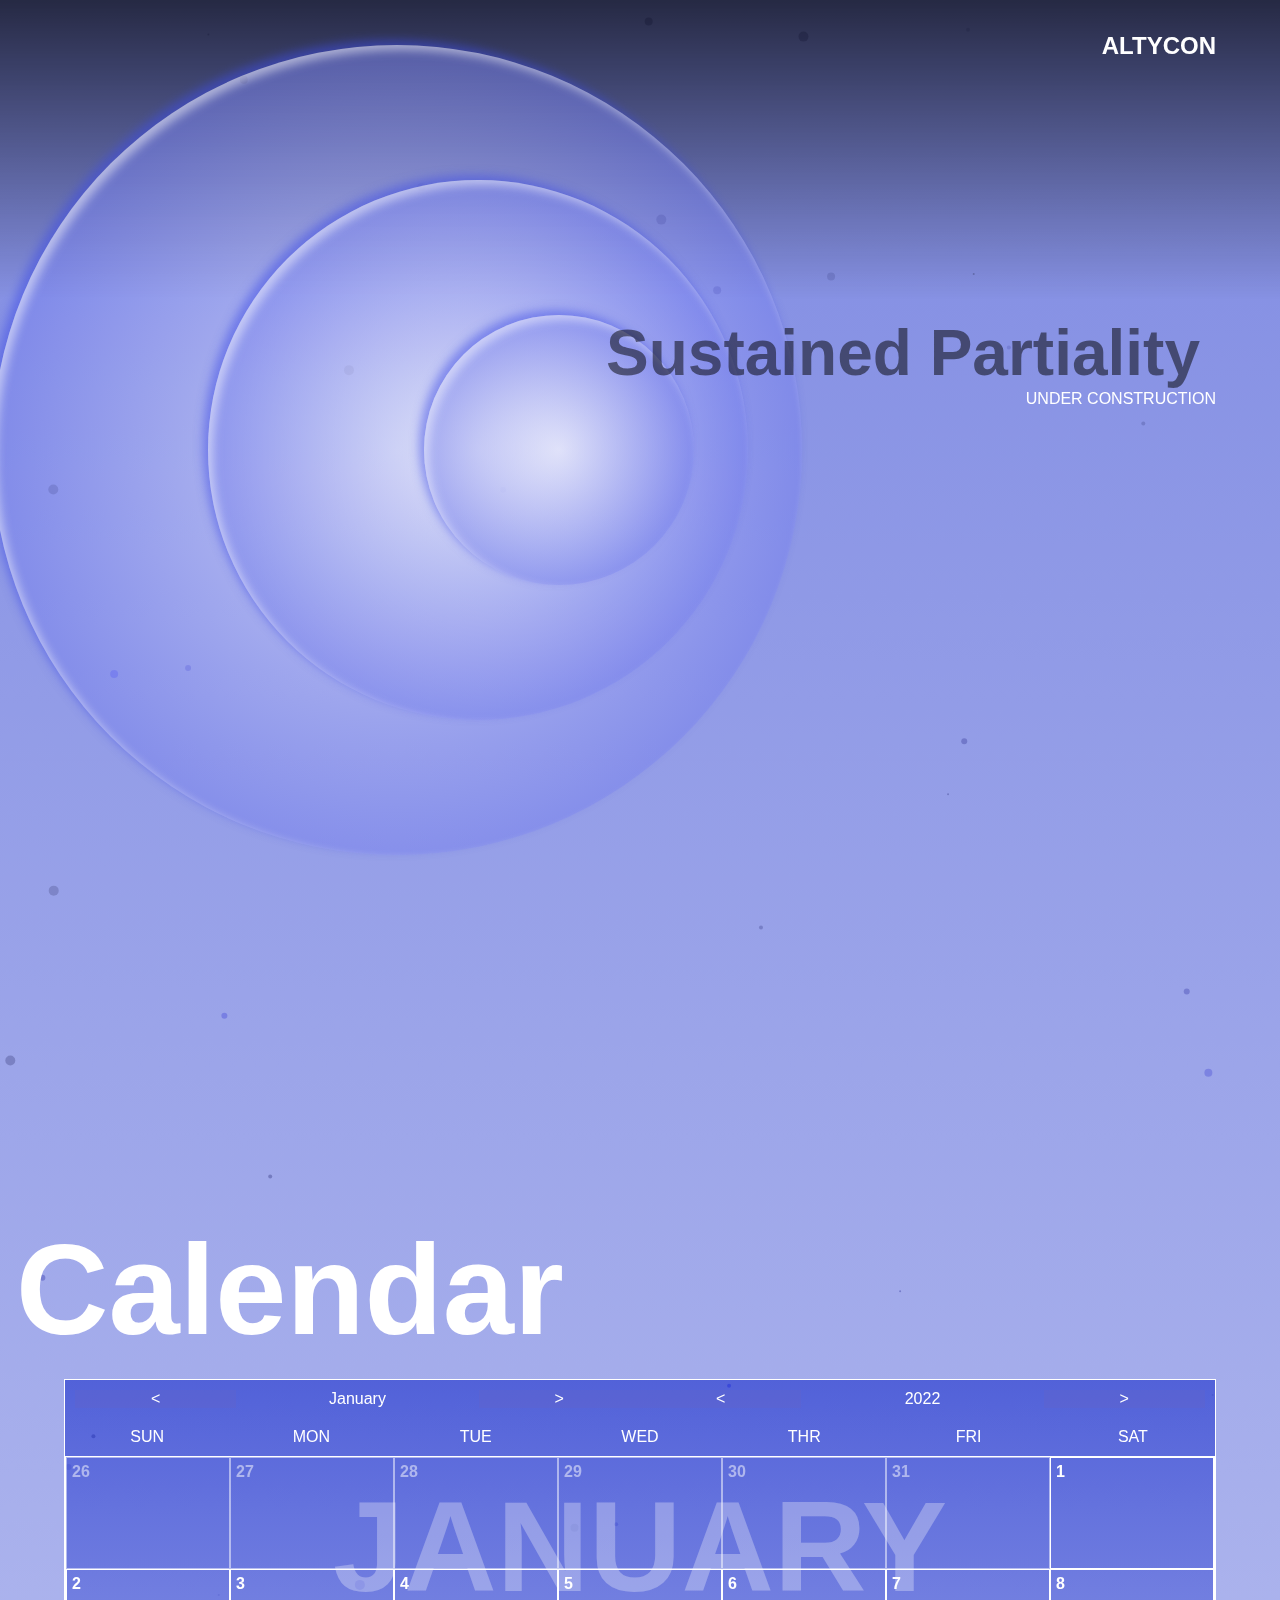
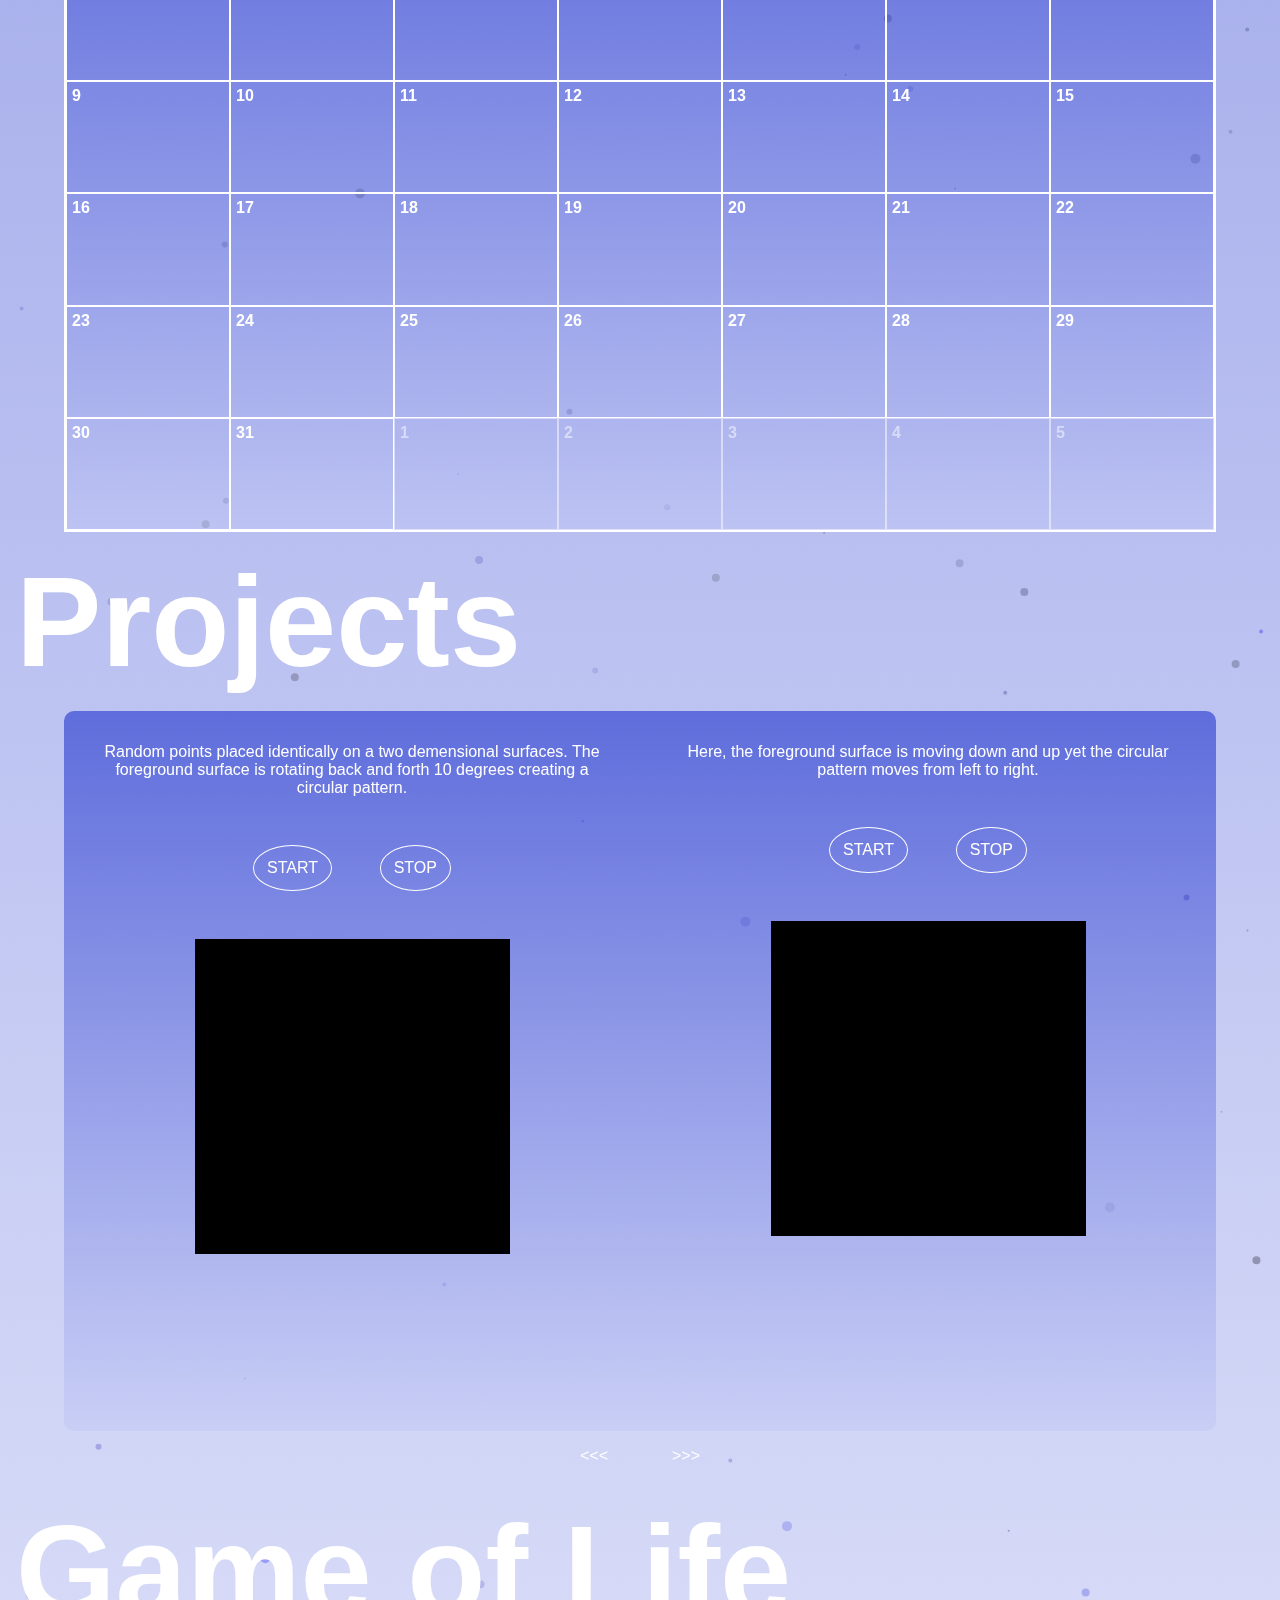
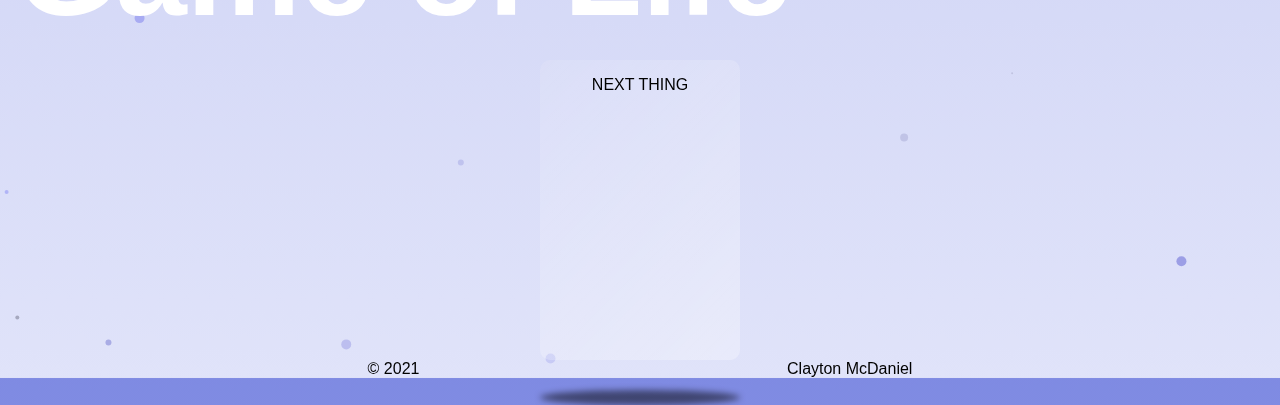
==== commit a3d80720: "finished pattern animations and added a bit of info" ====
--- a/index.html
+++ b/index.html
@@ -229,6 +229,18 @@
                                 <canvas id="CanvasG2" class="canvas foreground-canvas" data-value="G"></canvas>
                             </div>
                         </div>
+                        <div class="patterns-display info">
+                            <h3 class="pattern-info-header">Reference</h3>
+                            <div class="pattern-info-container">
+                                <p class="pattern-info">Numbers have been an interest for a while now and <a href="https://www.youtube.com/channel/UCoxcjq-8xIDTYp3uz647V5A">Numberphile</a> has expanded what I knew was possible</p>
+                                <p class="pattern-info">Many of their videos fill a curiosity I didn't know I had and send me on a small adventure of continuing my knowledge.</p>
+                                <p class="pattern-info">Sometimes the ideas are simple enough that I'm able to further my coding abilities by recreating their models.</p>
+                                <p class="pattern-info"><a href="https://www.youtube.com/watch?v=QAja2jp1VjE">Freaky Dot Patterns</a></p>
+                            </div>
+                            <!-- <div class="video-container">
+                                <iframe id="ReferenceVideo" src="https://www.youtube.com/embed/QAja2jp1VjE" title="YouTube video player" frameborder="0" allow="accelerometer; autoplay; clipboard-write; encrypted-media; gyroscope; picture-in-picture" allowfullscreen></iframe>
+                            </div> -->
+                        </div>
                         
                     </div>
                     <div class="patterns-scroller-navigation">
--- a/css/tertiary.css
+++ b/css/tertiary.css
@@ -1,8 +1,8 @@
 .patterns-scroller{
-    --pattern-scroller-spacing: 2rem;
+    --pattern-scroller-spacing: 3rem;
     --pattern-scroller-fontSize: clamp(10px, 2.5vw, 1rem);
     width: 90vw;
-    height: 70vh;
+    height: 80vh;
     margin: 0 auto;
     display: grid;
     grid-auto-flow: column;
@@ -13,8 +13,26 @@
     color: var(--text-color1);
     border-radius: 10px;
 }
-/* .patterns-display{
-    
+.patterns-display.info{
+    text-align: center;
+    padding: var(--pattern-scroller-spacing);
+}
+.pattern-info-header{
+    padding: 1rem;
+    text-transform: uppercase;
+}
+.pattern-info-container{
+    margin-bottom: 2rem;
+}
+.pattern-info{
+    line-height: 1.5rem;
+}
+/* .video-container{
+    width: 60vw;
+} */
+/* #ReferenceVideo{
+    width: 100%;
+    border: 1px solid #000;
 } */
 .patterns-description{
     font-size: var(--pattern-scroller-fontSize);
@@ -42,8 +60,8 @@
 }
 .canvas-container{
     position: relative;
-    width: 20vw;
-    height: 20vw;
+    width: 315px;
+    height: 315px;
     margin: 0 auto;
     background-color: #000;
 }
@@ -74,6 +92,9 @@
 #CanvasE2{
     transform: scale(.96);
 }
+/* #CanvasG1{
+    background-color: #fff;
+} */
 .patterns-scroller-navigation{
     display: flex;
     justify-content: center;
@@ -206,7 +227,20 @@
         transform: scale(.96) rotate(10deg) translateX(0px) translateY(0px);
     }
 }
-
+@keyframes rotateOnly {
+    0%{
+        border: 1px solid hsl(0 100% 100% / 0);
+        transform: rotate(0deg);
+    }
+    50%{
+        border: 1px solid hsl(0 100% 100% / 1);
+        transform: rotate(180deg);
+    }
+    100%{
+        border: 1px solid hsl(0 100% 100% / 0);
+        transform: rotate(360deg);
+    }
+}
 /*
     - rotate and translateY
     - rotate and translateX
--- a/css/responsive.css
+++ b/css/responsive.css
@@ -32,18 +32,18 @@
         margin: 0;
     }
     .patterns-scroller{
-        --pattern-scroller-spacing: 0.5rem;
+        --pattern-scroller-spacing: 2rem;
         /* --pattern-scroller-fontSize: 0.8rem; */
         grid-auto-columns: 100%;
         width: 90vw;
-        height: 90vw;
+        height: 60vh;
     }
     .button-container{
         margin-bottom: 1rem;
     }
     .canvas-container{
-        width: 50vw;
-        height: 50vw;
+        width: 205px;
+        height: 205px;
     }
 }
 @media only screen and (max-width: 320px){
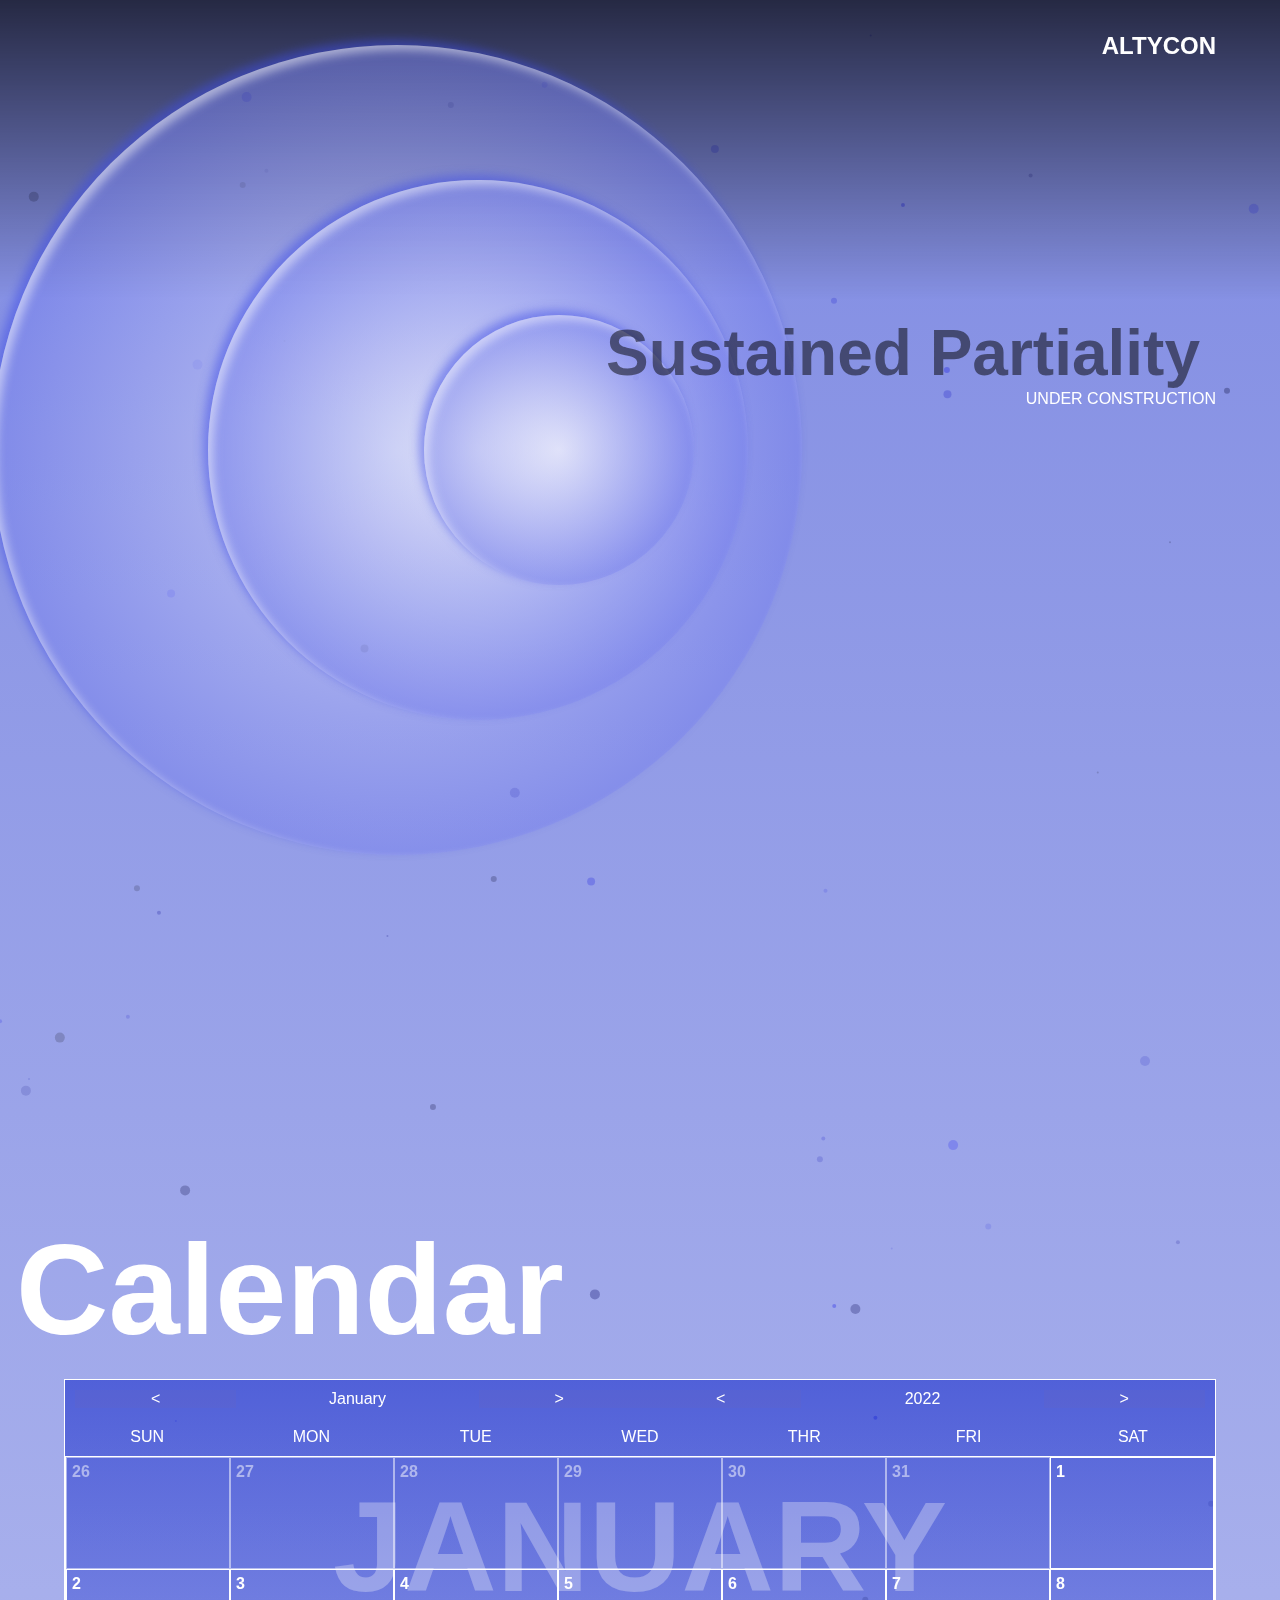
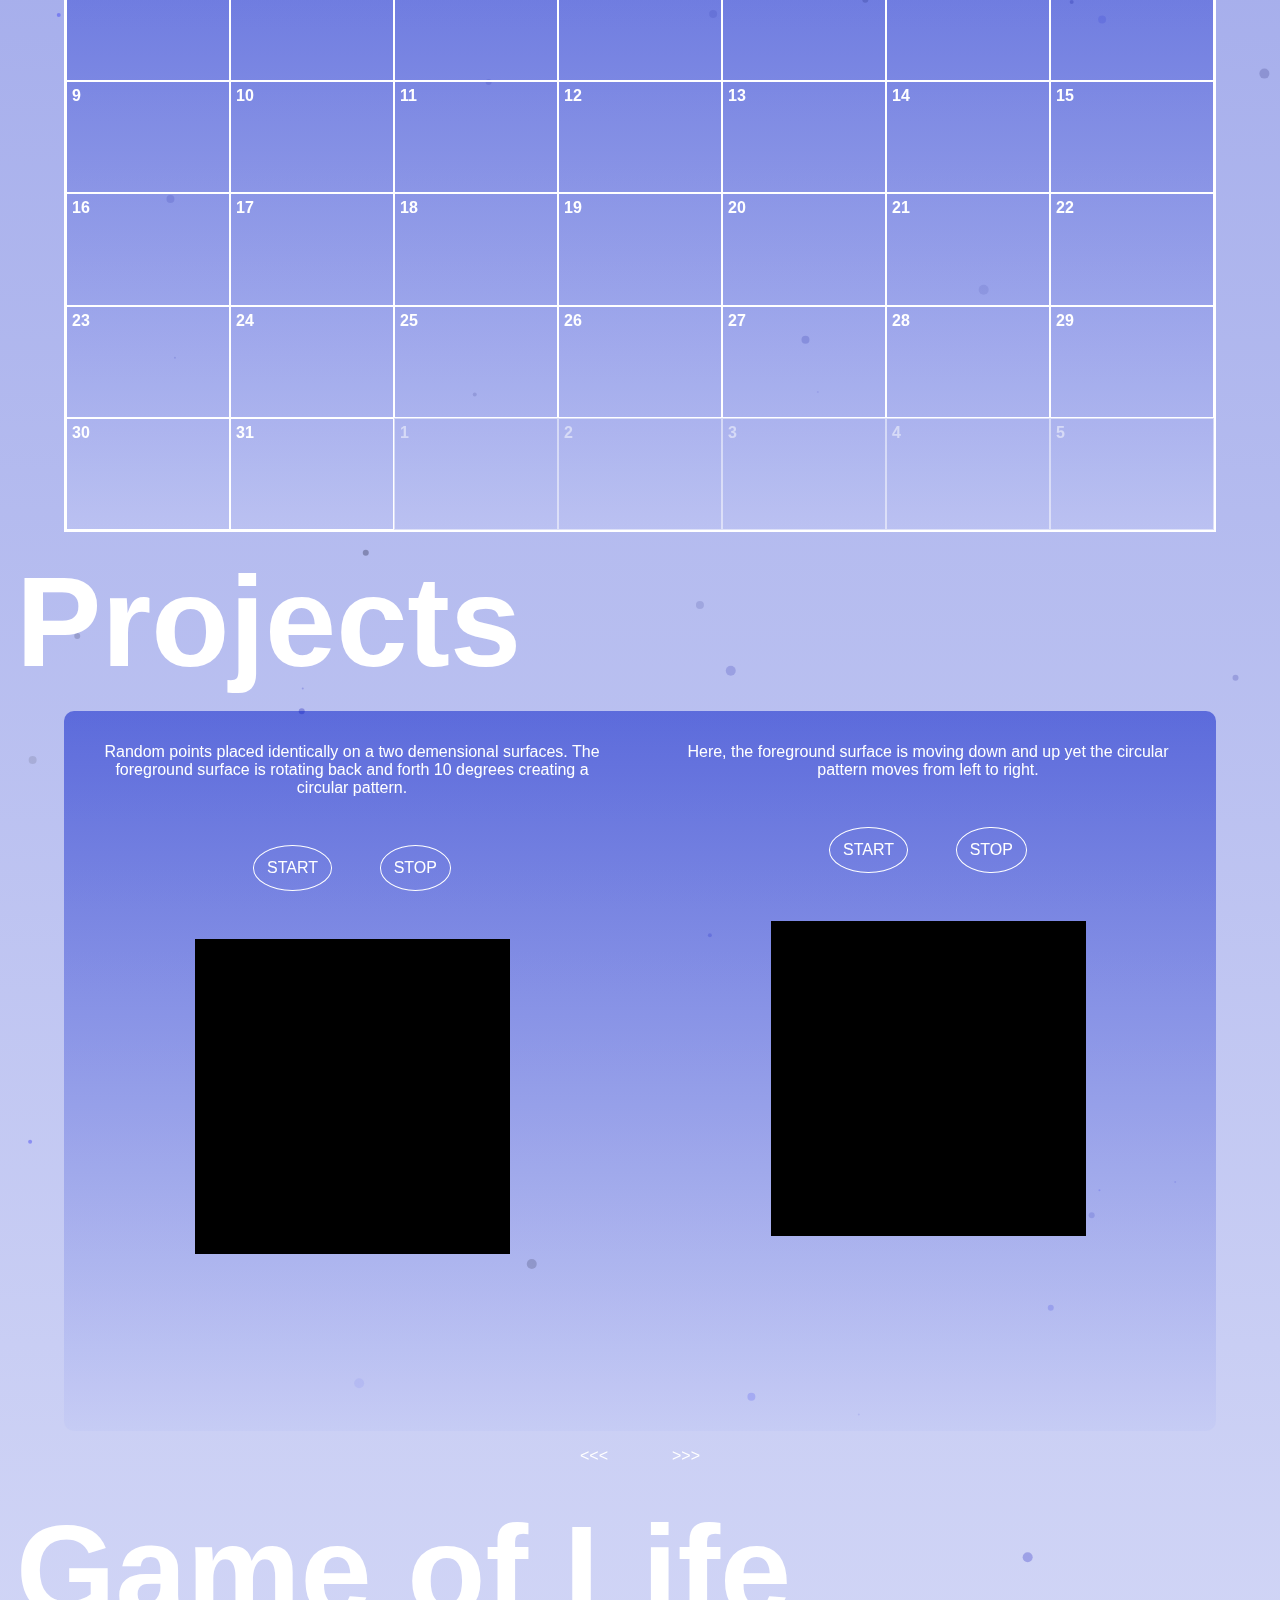
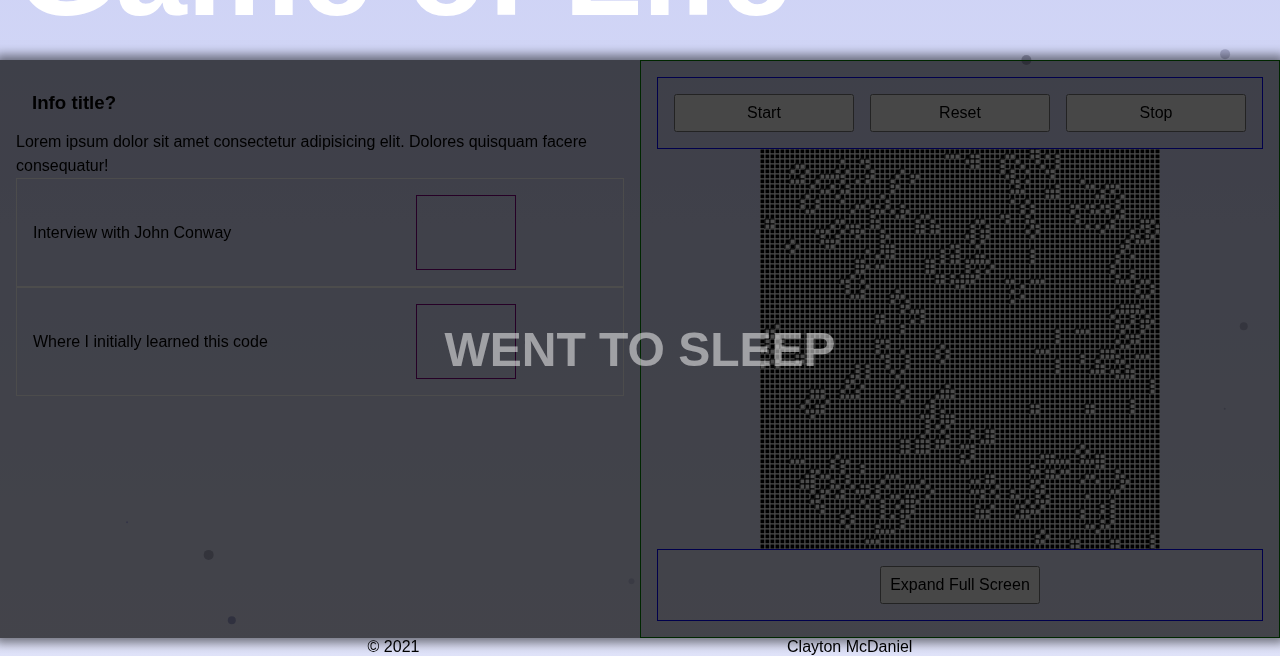
==== commit 925bfdeb: "started game of life section and added notes file" ====
--- a/index.html
+++ b/index.html
@@ -16,14 +16,18 @@
 
 
     <link rel="stylesheet" href="css/style.css">
+
     <link rel="stylesheet" href="css/projects/starfield.css">
+
     <link rel="stylesheet" href="css/header.css">
     <link rel="stylesheet" href="css/primary.css">
-    <link rel="stylesheet" href="css/secondary.css">
-    <link rel="stylesheet" href="css/tertiary.css">
+    
+    <link rel="stylesheet" href="css/projects/calendar.css">
+    <link rel="stylesheet" href="css//projects/game-of-life.css">
+    <link rel="stylesheet" href="css/projects/dot-pattern.css">
+    
     <link rel="stylesheet" href="css/animations.css">
     <link rel="stylesheet" href="css/responsive.css">
-    <link rel="stylesheet" href="css/projects/calendar.css">
     
 </head>
 <body>
@@ -258,7 +262,43 @@
                 <div class="content">
                     <h2>Game of Life</h2>
 
-                    <div class="box" style="text-align: center;padding-top:1rem;">NEXT THING</div>
+                    <div class="game-of-life-container">
+
+                        <div class="game-info-container">
+                            <h3>Info title?</h3>
+                            <p>Lorem ipsum dolor sit amet consectetur adipisicing elit. Dolores quisquam facere consequatur!</p>
+                            <div class="gof-reference-container">
+                                <p>Interview with John Conway</p>
+                                <a class="gof-reference-link" href="https://www.youtube.com/watch?v=R9Plq-D1gEk">
+                                    <div class="gof-reference-img-container">
+                                        <!-- Image or psuedo element background ? -->
+                                    </div>
+                                </a>
+                            </div>
+                            <div class="gof-reference-container">
+                                <p>Where I initially learned this code</p>
+                                <a class="gof-reference-link" href="https://www.youtube.com/watch?v=deXzu0Eregs">
+                                    <div class="gof-reference-img-container">
+                                        <!-- Image or psuedo element background ? -->
+                                    </div>
+                                </a>
+                            </div>
+                        </div>
+
+                        <div class="game-container">
+                            <div class="gof-button-container">
+                                <button id="StartGameOfLifeButton" class="gof-button" type="button" data-value="start">Start</button>
+                                <button id="ResetGameOfLifeButton" class="gof-button" type="button" data-value="reset">Reset</button>
+                                <button id="StopGameOfLifeButton" class="gof-button" type="button" data-value="stop">Stop</button>
+                            </div>
+                            <div class="gof-grid-container">
+                                <canvas id="GameOfLifeCanvas"></canvas>
+                            </div>
+                            <div class="gof-button-container2">
+                                <button id="ToggleExpandGameButton" class="gof-button" type="button" data-value="expand"> Expand Full Screen</button>
+                            </div>
+                        </div>
+                    </div>
                 </div>
 
             </section>
@@ -287,6 +327,8 @@
 
     <script src="js/projects/dot-patterns.js"></script>
 
+    <script src="js/projects/game-of-life.js"></script>
+
     <script src="js/index.js"></script>
 
     
--- a/css/projects/game-of-life.css
+++ b/css/projects/game-of-life.css
@@ -0,0 +1,85 @@
+.game-of-life-container{
+    position: relative;
+    width: 100%;
+    display: grid;
+    grid-template-columns: 1fr 1fr;
+    grid-template-rows: 1fr;
+    grid-template-areas: "info game";
+    box-shadow: 0 0 10px 5px hsl(0 0% 0% / .5);
+}
+.game-of-life-container::before{
+    content: "WENT TO SLEEP";
+    color: hsl(0 100% 100% / .5);
+    font-size: 3rem;
+    font-weight: 900;
+    text-align: center;
+    position: absolute;
+    top: 0; left: 0;
+    width: 100%;
+    height: 100%;
+    background: hsl(0 0% 0% / .7);
+    display: flex;
+    align-items: center;
+    justify-content: center;
+}
+.game-info-container{
+    grid-area: info;
+    padding: 1rem;;
+}
+.game-info-container h3 {
+    padding: 1rem;
+}
+.game-info-container p {
+    line-height: 1.5rem;
+}
+.gof-reference-container{
+    min-width: 200px;
+    min-height: 100px;
+    display: grid;
+    grid-template-columns: 2fr 1fr;
+    align-items: center;
+    border: solid 1px #fff;
+    padding: 1rem;
+}
+j.gof-reference-link{
+
+}
+.gof-reference-img-container{
+    width: 100px;
+    height: 75px;
+    border: 1px solid purple;
+}
+
+.game-container{
+    grid-area: game;
+    padding: 1rem;
+    border: 1px solid green;
+}
+.gof-button-container{
+    display: grid;
+    grid-template-columns: 1fr 1fr 1fr;
+    gap: 1rem;
+    border: 1px solid blue;
+    padding: 1rem;
+}
+.gof-button-container2{
+    display: flex;
+    justify-content: space-around;
+    border: 1px solid blue;
+    padding: 1rem;
+}
+.gof-button{
+    font-size: 1rem;
+    padding: .5rem;
+}
+
+.gof-grid-container{
+    width: 400px;
+    height: 400px;
+    margin: 0 auto;
+}
+#GameOfLifeCanvas{
+    /* width: 100%;
+    height: 100%; */
+    background-color: #fff;
+}--- a/css/projects/dot-pattern.css
+++ b/css/projects/dot-pattern.css
@@ -0,0 +1,252 @@
+.patterns-scroller{
+    --pattern-scroller-spacing: 3rem;
+    --pattern-scroller-fontSize: clamp(10px, 2.5vw, 1rem);
+    width: 90vw;
+    height: 80vh;
+    margin: 0 auto;
+    display: grid;
+    grid-auto-flow: column;
+    grid-auto-columns: 50%;
+    overflow-x: auto;
+    overscroll-behavior-inline: contain;
+    background: var(--myGradient);
+    color: var(--text-color1);
+    border-radius: 10px;
+}
+.patterns-display.info{
+    text-align: center;
+    padding: var(--pattern-scroller-spacing);
+}
+.pattern-info-header{
+    padding: 1rem;
+    text-transform: uppercase;
+}
+.pattern-info-container{
+    margin-bottom: 2rem;
+}
+.pattern-info{
+    line-height: 1.5rem;
+}
+/* .video-container{
+    width: 60vw;
+} */
+/* #ReferenceVideo{
+    width: 100%;
+    border: 1px solid #000;
+} */
+.patterns-description{
+    font-size: var(--pattern-scroller-fontSize);
+    font-weight: 500;
+    text-align: center;
+    padding: calc(var(--pattern-scroller-fontSize) * 2);
+    padding-bottom: 0;
+}
+.button-container{
+    display: flex;
+    align-items: center;
+    justify-content: center;
+    gap: var(--pattern-scroller-spacing);
+    padding: var(--pattern-scroller-spacing);
+}
+.button{
+    text-transform: uppercase;
+    padding: .8rem;
+    background-color: transparent;
+    border: 1px solid #fff;
+    border-radius: 50%;
+    color: var(--text-color1);
+    font-size: var(--pattern-scroller-fontSize);
+    cursor: pointer;
+}
+.canvas-container{
+    position: relative;
+    width: 315px;
+    height: 315px;
+    margin: 0 auto;
+    background-color: #000;
+}
+.canvas{
+    position: absolute;
+    top: 0; left: 0;
+    width: 100%;
+    height: 100%;
+}
+.background-canvas{
+    background-color: transparent;
+}
+.foreground-canvas{
+    background-color: transparent;
+    transform-origin: center;
+}
+#CanvasD1{
+    transform-origin: center;
+    transform: scale(.96);
+}
+#CanvasE1{
+    transform-origin: center;
+    transform: scale(.96);
+}
+#CanvasD2{
+    transform: scale(.96);
+}
+#CanvasE2{
+    transform: scale(.96);
+}
+/* #CanvasG1{
+    background-color: #fff;
+} */
+.patterns-scroller-navigation{
+    display: flex;
+    justify-content: center;
+    gap: 2rem;
+}
+.patterns-scroller-navigation p{
+    color: var(--text-color1);
+    padding: 1rem;
+}
+
+@keyframes rotateBackAndForth {
+    0%{
+        border: 1px solid hsl(0 100% 100% / 0);
+        transform: rotate(0deg);
+    }
+    50%{
+        border: 1px solid hsl(0 100% 100% / 1);
+        transform: rotate(10deg);
+    }
+    100%{
+        border: 1px solid hsl(0 100% 100% / 0);
+        transform: rotate(0deg);
+    }
+}
+@keyframes rotatedAndTranslateY {
+    0%{
+        border: 1px solid hsl(0 100% 100% / 0);
+        transform: rotate(10deg) translateY(0px);
+    }
+    25%{
+        border: 1px solid hsl(0 100% 100% / 1);
+        transform: rotate(10deg) translateY(10px);
+    }
+    50%{
+        border: 1px solid hsl(0 100% 100% / 0);
+        transform: rotate(10deg) translateY(0px);
+    }
+    75%{
+        border: 1px solid hsl(0 100% 100% / 1);
+        transform: rotate(10deg) translateY(-10px)
+    }
+    100%{
+        border: 1px solid hsl(0 100% 100% / 0);
+        transform: rotate(10deg) translateY(0px)
+    }
+}
+@keyframes rotatedAndTranslateX {
+    0%{
+        border: 1px solid hsl(0 100% 100% / 0);
+        transform: rotate(10deg) translateX(0px);
+    }
+    25%{
+        border: 1px solid hsl(0 100% 100% / 1);
+        transform: rotate(10deg) translateX(10px);
+    }
+    50%{
+        border: 1px solid hsl(0 100% 100% / 0);
+        transform: rotate(10deg) translateX(0px);
+    }
+    75%{
+        border: 1px solid hsl(0 100% 100% / 1);
+        transform: rotate(10deg) translateX(-10px)
+    }
+    100%{
+        border: 1px solid hsl(0 100% 100% / 0);
+        transform: rotate(10deg) translateX(0px)
+    }
+}
+@keyframes scaleRotation {
+    0%{
+        border: 1px solid hsl(0 100% 100% / 0);
+        transform: scale(.96) rotate(0deg);
+    }
+    20%{
+        border: 1px solid hsl(0 100% 100% / 0);
+        transform: scale(1) rotate(0deg);
+    }
+    40%{
+        border: 1px solid hsl(0 100% 100% / 1);
+        transform: scale(1) rotate(10deg);
+    }
+    60%{
+        border: 1px solid hsl(0 100% 100% / 0);
+        transform: scale(1) rotate(0deg);
+    }
+    80%{
+        border: 1px solid hsl(0 100% 100% / 1);
+        transform: scale(1) rotate(-10deg);
+    }
+    100%{
+        border: 1px solid hsl(0 100% 100% / 0);
+        transform: scale(.96) rotate(0deg);
+    }
+}
+@keyframes scaledRotatedTranslated {
+    0%{
+        border: 1px solid hsl(0 100% 100% / 0);
+        transform: scale(.96) rotate(10deg) translateX(0px) translateY(0px);
+    }
+    12.5%{
+        border: 1px solid hsl(0 100% 100% / 1);
+        transform: scale(1) rotate(10deg) translateX(0px) translateY(-10px);
+    }
+    25%{
+        border: 1px solid hsl(0 100% 100% / 0);
+        transform: scale(1) rotate(10deg) translateX(0px) translateY(0px);
+    }
+    37.5%{
+        border: 1px solid hsl(0 100% 100% / 1);
+        transform: scale(1) rotate(10deg) translateX(0px) translateY(10px);
+    }
+    50%{
+        border: 1px solid hsl(0 100% 100% / 0);
+        transform: scale(1) rotate(10deg) translateX(0px) translateY(0px);
+    }
+    62.5%{
+        border: 1px solid hsl(0 100% 100% / 1);
+        transform: scale(1) rotate(10deg) translateX(-10px) translateY(0px);
+    }
+    75%{
+        border: 1px solid hsl(0 100% 100% / 0);
+        transform: scale(1) rotate(10deg) translateX(0px) translateY(0px);
+    }
+    87.5%{
+        border: 1px solid hsl(0 100% 100% / 1);
+        transform: scale(1) rotate(10deg) translateX(10px) translateY(0px);
+    }
+    100%{
+        border: 1px solid hsl(0 100% 100% / 0);
+        transform: scale(.96) rotate(10deg) translateX(0px) translateY(0px);
+    }
+}
+@keyframes rotateOnly {
+    0%{
+        border: 1px solid hsl(0 100% 100% / 0);
+        transform: rotate(0deg);
+    }
+    50%{
+        border: 1px solid hsl(0 100% 100% / 1);
+        transform: rotate(180deg);
+    }
+    100%{
+        border: 1px solid hsl(0 100% 100% / 0);
+        transform: rotate(360deg);
+    }
+}
+/*
+    - rotate and translateY
+    - rotate and translateX
+
+
+    - triangle animation
+    - square animation
+
+*?--- a/css/responsive.css
+++ b/css/responsive.css
@@ -1,7 +1,7 @@
 
 
 
-@media only screen and (max-width: 760px){
+@media only screen and (max-width: 780px){
     /*  STYLES  */
     :root{
         --calendar-width: 90vw;
@@ -11,6 +11,12 @@
         border: 1px solid blue;
         width: 100%;
         height: 100%;
+    }
+    .game-of-life-container{
+        grid-template-columns: 1fr;
+        grid-template-rows: 1fr 1fr;
+        grid-template-areas: "game"
+                            "info";
     }
 }
 @media only screen and (max-width: 480px){
@@ -45,6 +51,10 @@
         width: 205px;
         height: 205px;
     }
+    .gof-grid-container{
+        width: 200px;
+        height: 200px;
+    }
 }
 @media only screen and (max-width: 320px){
     /*  STYLES  */
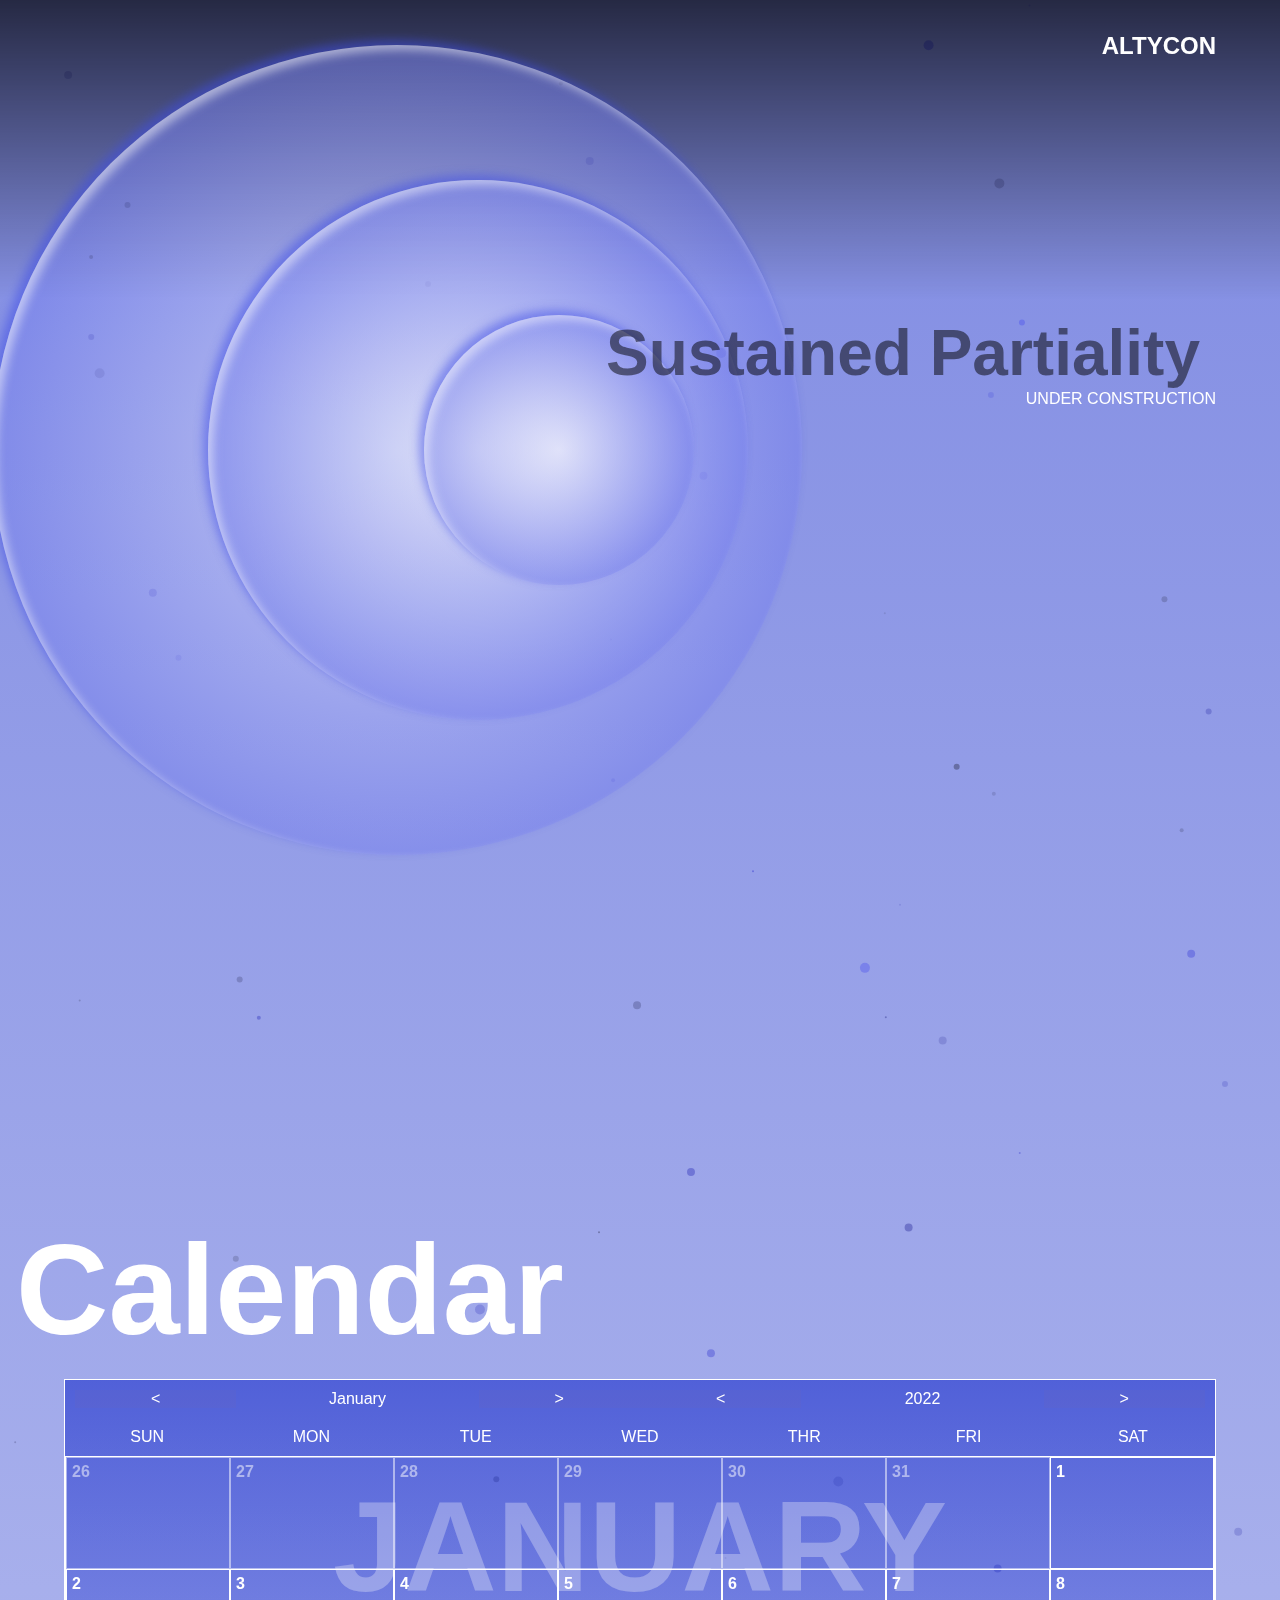
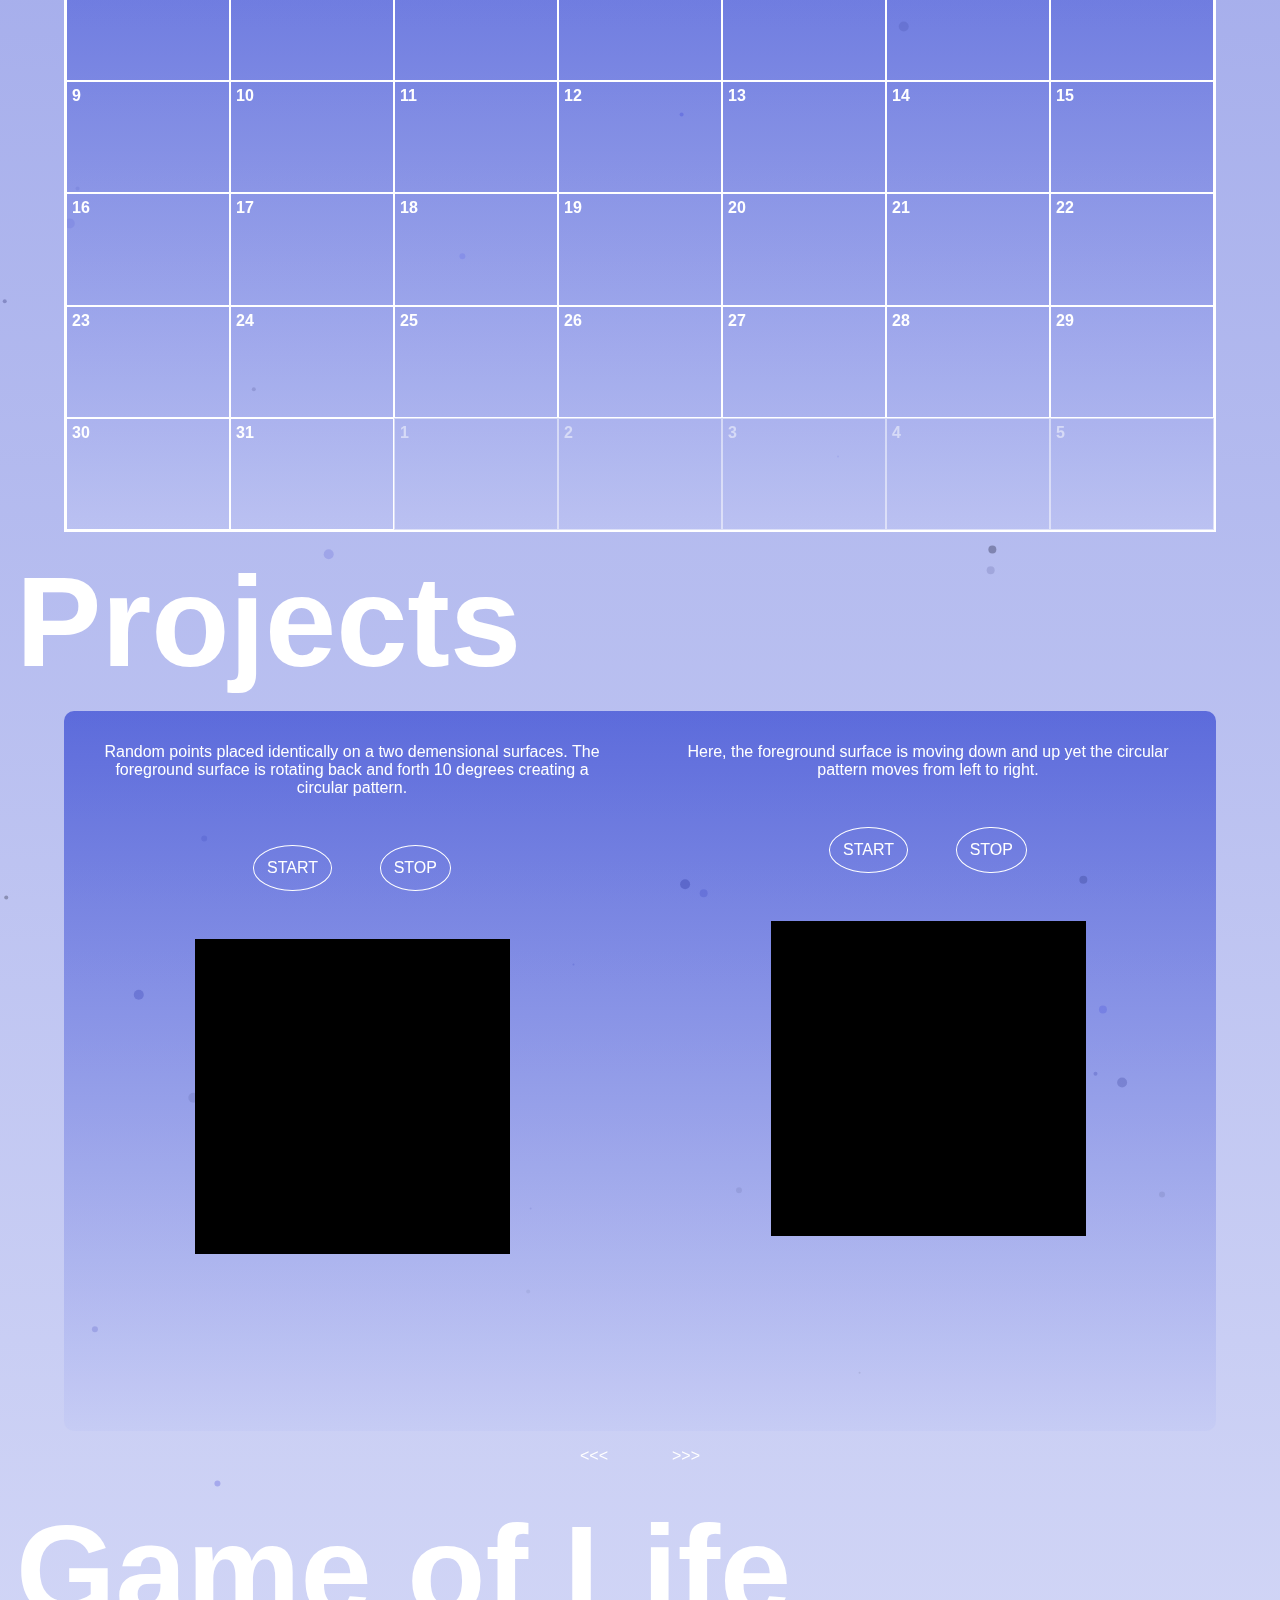
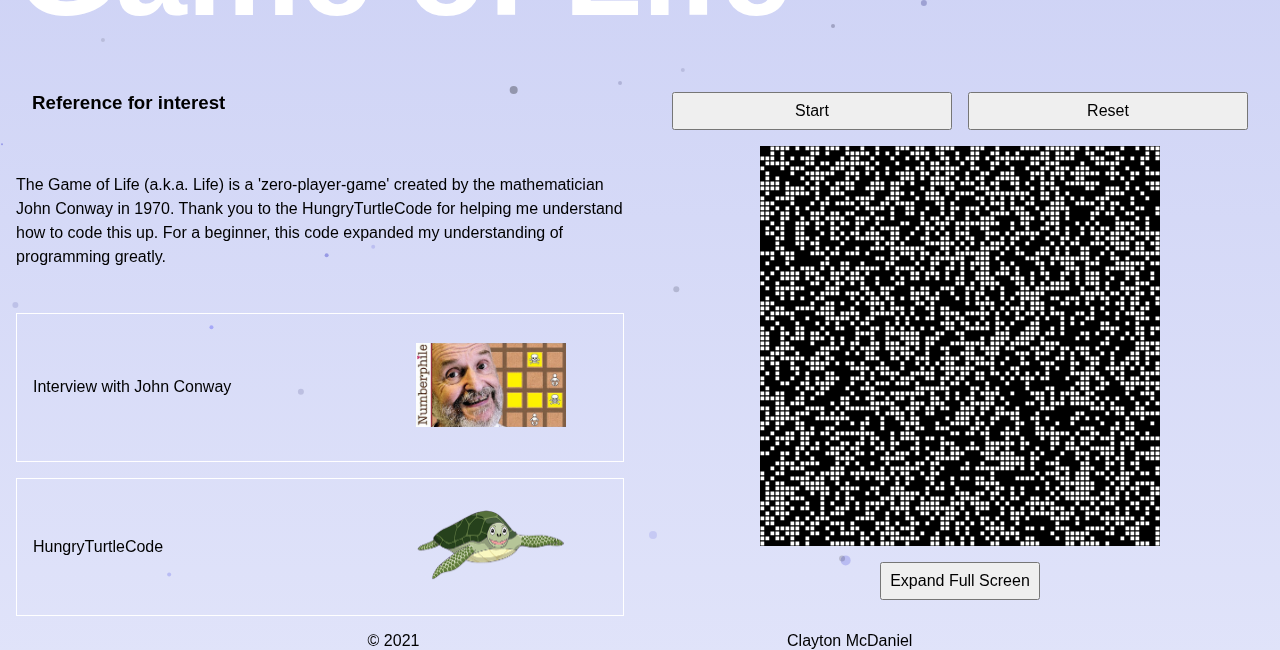
==== commit b72b7111: "Adding more to game of life section" ====
--- a/index.html
+++ b/index.html
@@ -32,10 +32,10 @@
 </head>
 <body>
 
-    <div class="stars-page">
+    <!-- <div class="stars-page">
         <canvas id="StarFieldCanvas"></canvas>
         <canvas id="SunCanvas"></canvas>
-    </div>
+    </div> -->
     
     <div class="page-wrapper">
         <header class="primary-header">
@@ -265,21 +265,21 @@
                     <div class="game-of-life-container">
 
                         <div class="game-info-container">
-                            <h3>Info title?</h3>
-                            <p>Lorem ipsum dolor sit amet consectetur adipisicing elit. Dolores quisquam facere consequatur!</p>
+                            <h3>Reference for interest</h3>
+                            <p>The Game of Life (a.k.a. Life) is a 'zero-player-game' created by the mathematician John Conway in 1970. Thank you to the HungryTurtleCode for helping me understand how to code this up. For a beginner, this code expanded my understanding of programming greatly.</p>
                             <div class="gof-reference-container">
                                 <p>Interview with John Conway</p>
-                                <a class="gof-reference-link" href="https://www.youtube.com/watch?v=R9Plq-D1gEk">
+                                <a class="gof-reference-link" href="https://www.youtube.com/watch?v=R9Plq-D1gEk" target="_blank">
                                     <div class="gof-reference-img-container">
-                                        <!-- Image or psuedo element background ? -->
+                                        <img class="gof-reference-img" src="img/jon-conway-numberphile_336-188.jpg" alt="Jon Conway on Numberphile">
                                     </div>
                                 </a>
                             </div>
                             <div class="gof-reference-container">
-                                <p>Where I initially learned this code</p>
-                                <a class="gof-reference-link" href="https://www.youtube.com/watch?v=deXzu0Eregs">
+                                <p>HungryTurtleCode</p>
+                                <a class="gof-reference-link" href="https://www.youtube.com/watch?v=deXzu0Eregs" target="_blank">
                                     <div class="gof-reference-img-container">
-                                        <!-- Image or psuedo element background ? -->
+                                        <img class="gof-reference-img" src="img/hungry-turtle.png" alt="Jon Conway on Numberphile">
                                     </div>
                                 </a>
                             </div>
@@ -289,7 +289,6 @@
                             <div class="gof-button-container">
                                 <button id="StartGameOfLifeButton" class="gof-button" type="button" data-value="start">Start</button>
                                 <button id="ResetGameOfLifeButton" class="gof-button" type="button" data-value="reset">Reset</button>
-                                <button id="StopGameOfLifeButton" class="gof-button" type="button" data-value="stop">Stop</button>
                             </div>
                             <div class="gof-grid-container">
                                 <canvas id="GameOfLifeCanvas"></canvas>
@@ -312,7 +311,14 @@
         </footer>
     </div>
 
-    
+    <div class="fullPageContainer">
+        <canvas id="FullPageCanvas"></canvas>
+        <div class="full-page-button-container">
+            <button id="FullPageStartGame" class="full-page-button" type="button">Start</button>
+            <button id="FullPageResetGame" class="full-page-button" type="button">Reset</button>
+            <button id="FullPageCloseWindow" class="full-page-button" type="button">Close</button>
+        </div>
+    </div>
 
     <script src="js/tools/tools.js"></script>
     <script src="js/tools/vector.js"></script>
--- a/css/style.css
+++ b/css/style.css
@@ -66,6 +66,27 @@
 }
 .page-wrapper{
     display: block;
+    opacity: 1;
+}
+.page-wrapper.hidden{
+    display: none;
+    opacity: 0;
+}
+@keyframes fadeAway {
+    from{
+        opacity: 1;
+    }
+    to{
+        opacity: 0;
+    }
+}
+@keyframes fadeIn {
+    from{
+        opacity: 0;
+    }
+    to{
+        opacity: 1;
+    }
 }
 main{
     width: 100vw;
@@ -120,4 +141,6 @@
     display: flex;
     align-items: center;
     justify-content: space-evenly;
-}+}
+
+
--- a/css/projects/game-of-life.css
+++ b/css/projects/game-of-life.css
@@ -5,9 +5,8 @@
     grid-template-columns: 1fr 1fr;
     grid-template-rows: 1fr;
     grid-template-areas: "info game";
-    box-shadow: 0 0 10px 5px hsl(0 0% 0% / .5);
 }
-.game-of-life-container::before{
+/* .game-of-life-container::before{
     content: "WENT TO SLEEP";
     color: hsl(0 100% 100% / .5);
     font-size: 3rem;
@@ -21,10 +20,14 @@
     display: flex;
     align-items: center;
     justify-content: center;
-}
+} */
 .game-info-container{
     grid-area: info;
-    padding: 1rem;;
+    padding: 1rem;
+    display: grid;
+    grid-template-columns: 1fr;
+    grid-template-areas: 1fr 1fr 1fr 1fr;
+    gap: 1rem;
 }
 .game-info-container h3 {
     padding: 1rem;
@@ -45,27 +48,25 @@
 
 }
 .gof-reference-img-container{
-    width: 100px;
-    height: 75px;
-    border: 1px solid purple;
+    width: 150px;
 }
-
+.gof-reference-img{
+    width: 100%;
+    
+}
 .game-container{
     grid-area: game;
     padding: 1rem;
-    border: 1px solid green;
 }
 .gof-button-container{
     display: grid;
-    grid-template-columns: 1fr 1fr 1fr;
+    grid-template-columns: 1fr 1fr;
     gap: 1rem;
-    border: 1px solid blue;
     padding: 1rem;
 }
 .gof-button-container2{
     display: flex;
     justify-content: space-around;
-    border: 1px solid blue;
     padding: 1rem;
 }
 .gof-button{
@@ -82,4 +83,38 @@
     /* width: 100%;
     height: 100%; */
     background-color: #fff;
-}+}
+
+/*  This sits at the very bottom of html page outside the "page-wrapper" */
+
+.fullPageContainer{
+    width: 100vw;
+    height: 100vh;
+    background-color: black;
+    display: none;
+}
+#FullPageCanvas{
+    width: 100vw;
+    height: 100vh;
+}
+.fullPageContainer.appear{
+    display: block;
+}
+.full-page-button-container{
+    position: absolute;
+    bottom: 0; left: 0;
+    width: 100%;
+    height: 15vh;
+    background: hsl(0 0% 0% / .7);
+    border: 1px solid hsl(0 100% 100% / .3);
+    display: grid;
+    grid-template-columns: 1fr 1fr 1fr;
+}
+.full-page-button{
+    background: transparent;
+    color: #fff;
+    font-size: 1rem;
+    text-transform: uppercase;
+    font-weight: 700;
+    cursor: pointer;
+}
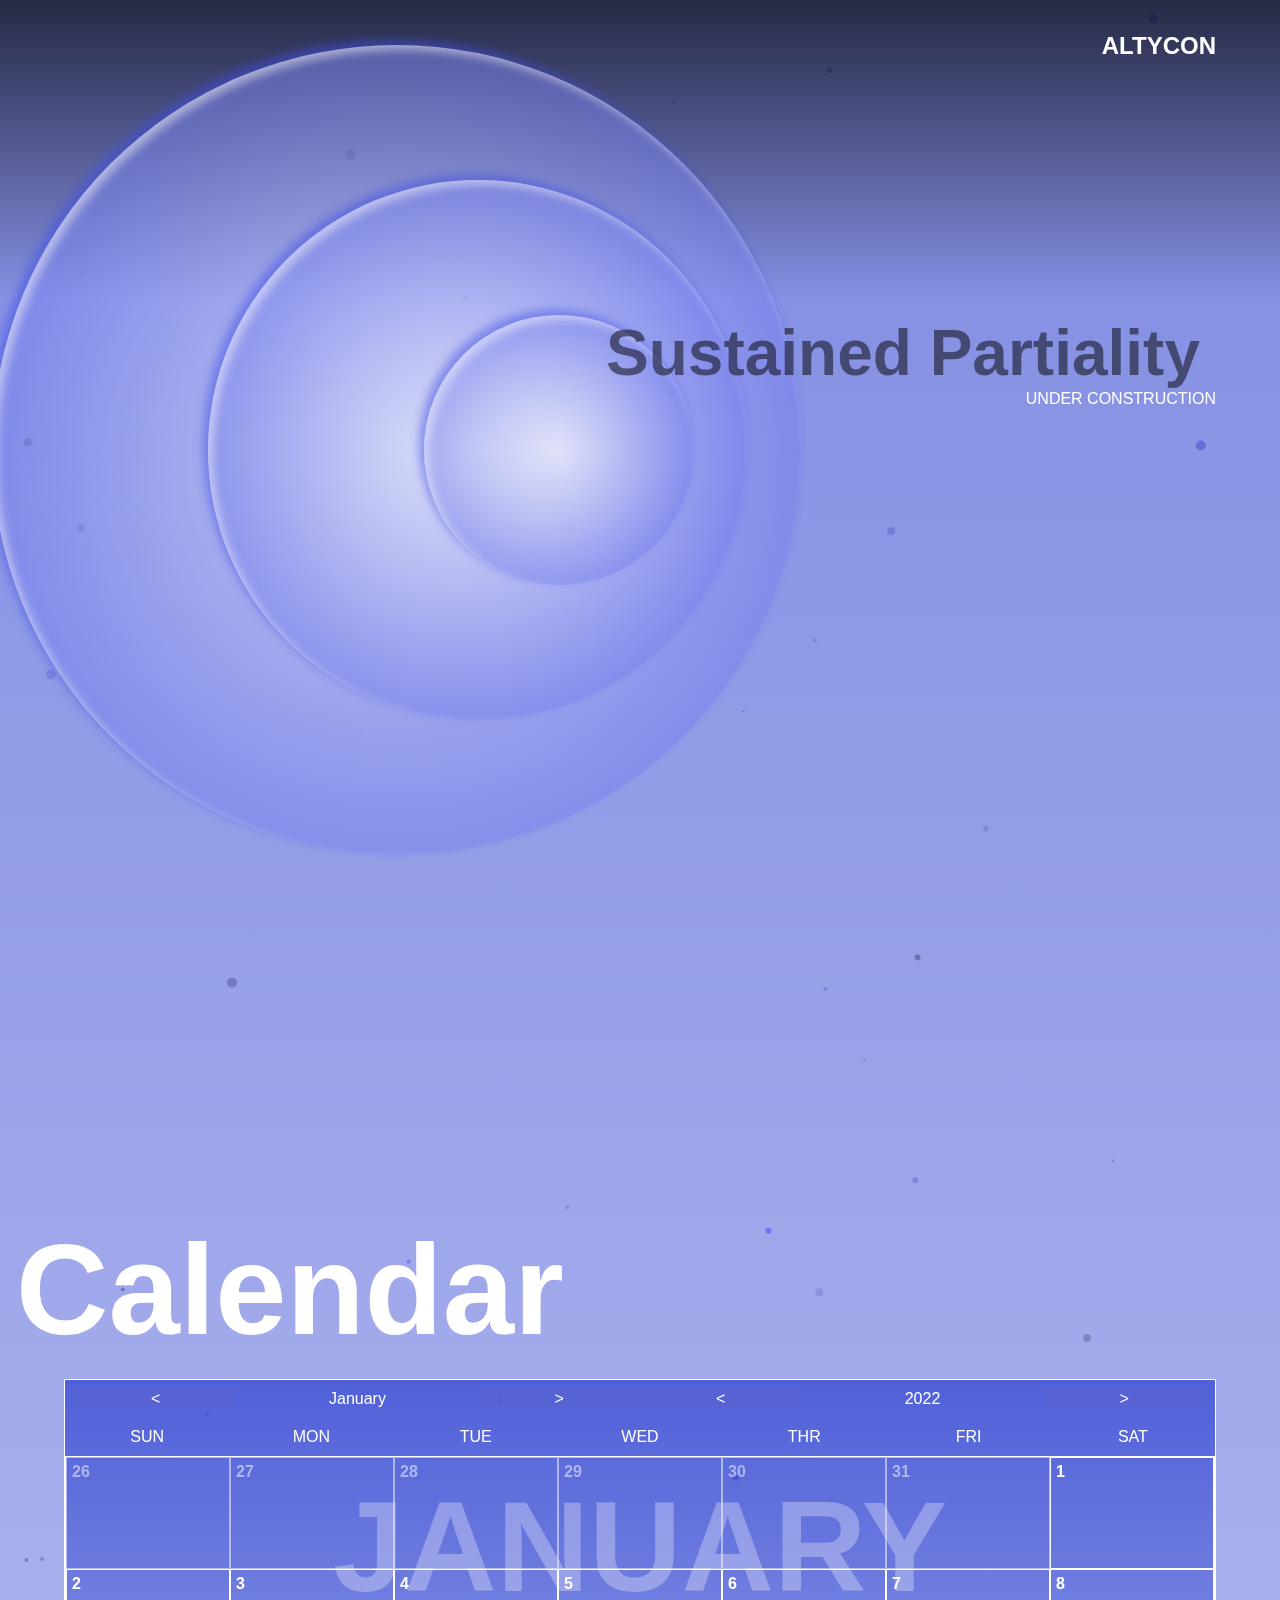
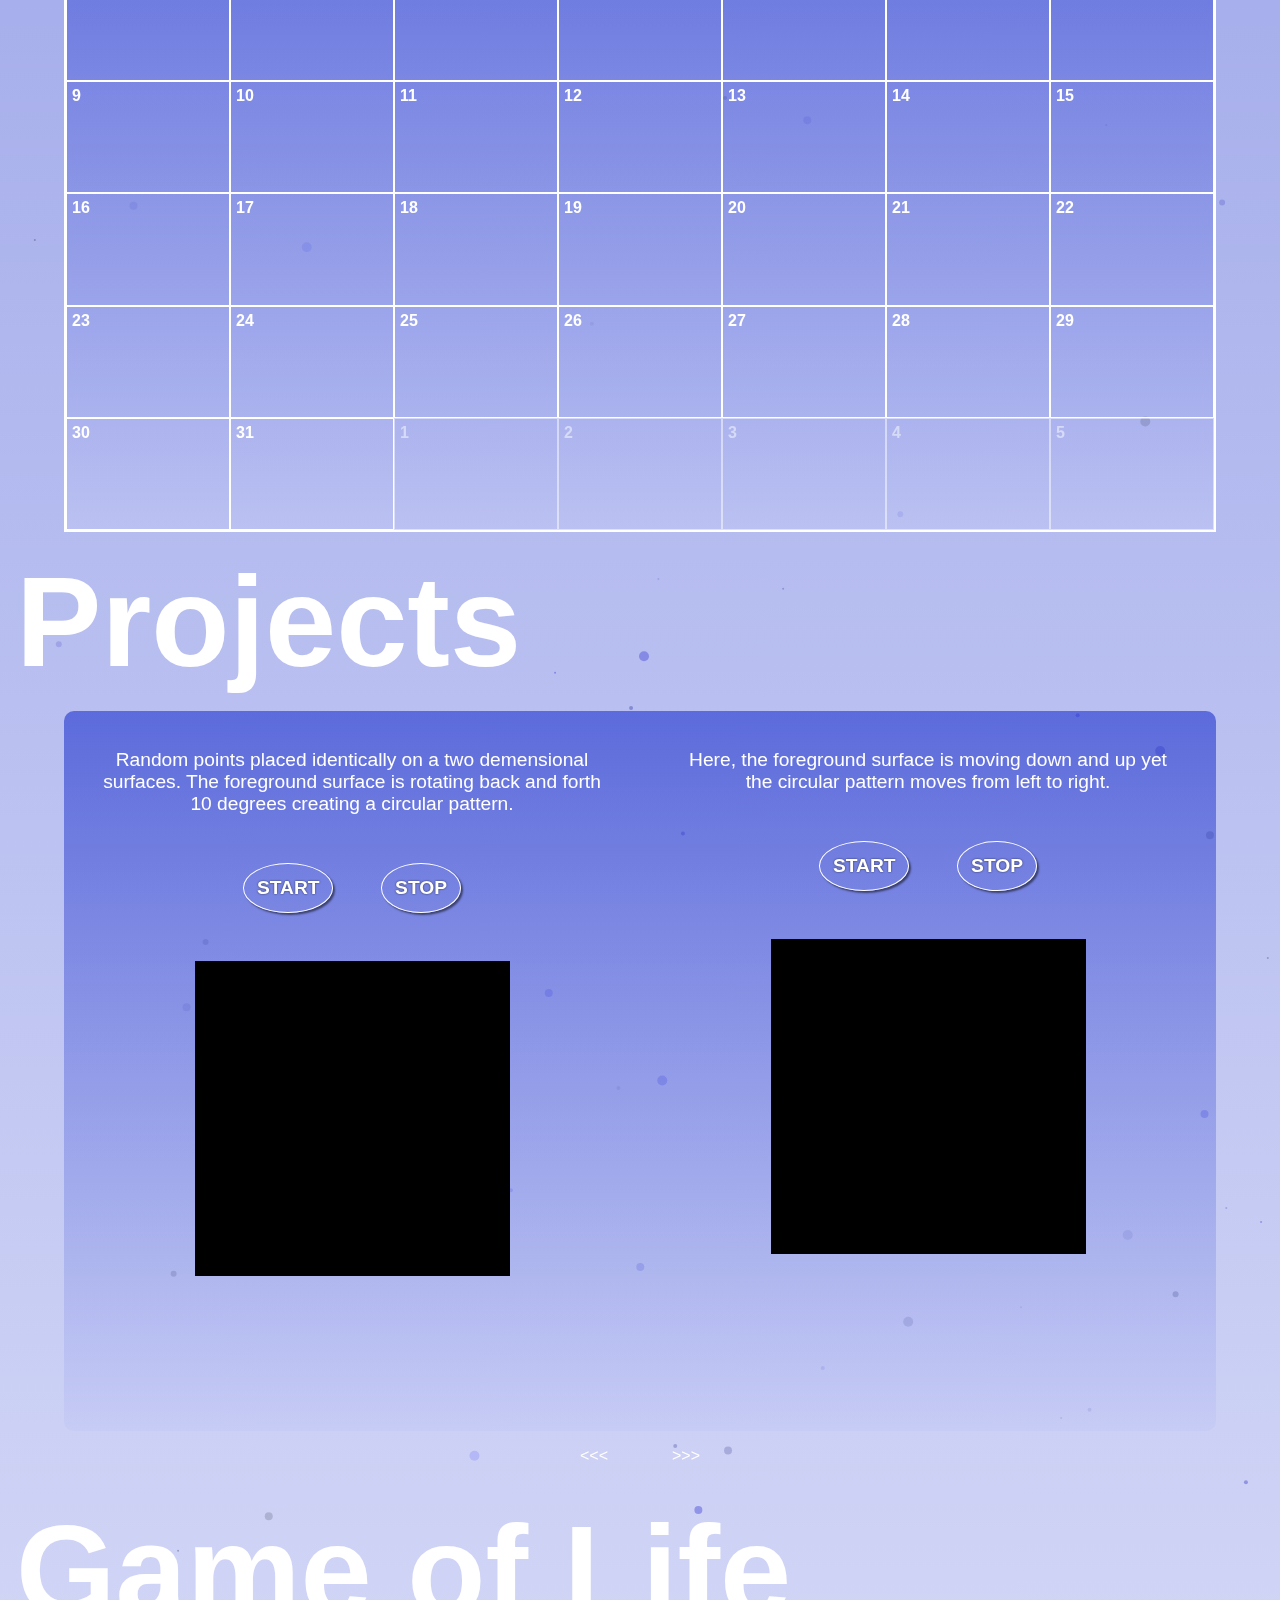
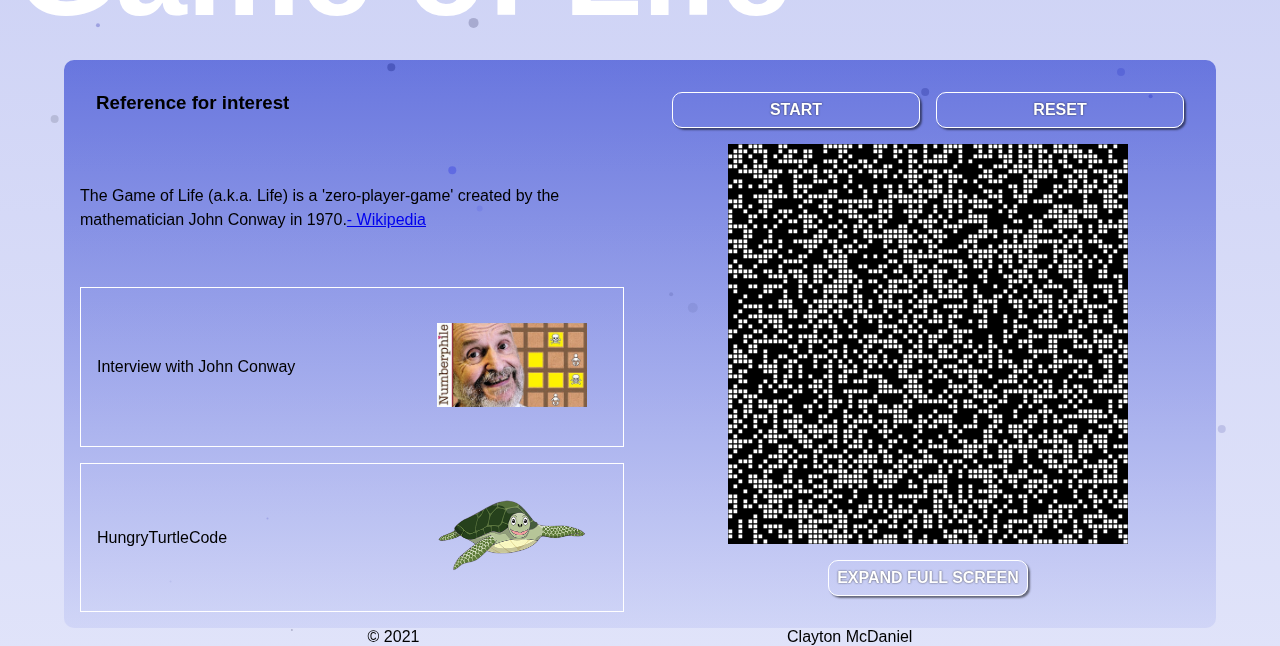
==== commit 7e7aa642: "styling things" ====
--- a/index.html
+++ b/index.html
@@ -266,11 +266,12 @@
 
                         <div class="game-info-container">
                             <h3>Reference for interest</h3>
-                            <p>The Game of Life (a.k.a. Life) is a 'zero-player-game' created by the mathematician John Conway in 1970. Thank you to the HungryTurtleCode for helping me understand how to code this up. For a beginner, this code expanded my understanding of programming greatly.</p>
+                            <p>The Game of Life (a.k.a. Life) is a 'zero-player-game' created by the mathematician John Conway in 1970.<a href="https://en.wikipedia.org/wiki/Conway%27s_Game_of_Life" target="_blank">- Wikipedia</a></p>
                             <div class="gof-reference-container">
                                 <p>Interview with John Conway</p>
                                 <a class="gof-reference-link" href="https://www.youtube.com/watch?v=R9Plq-D1gEk" target="_blank">
                                     <div class="gof-reference-img-container">
+                                        <!-- I need to optimize this image -->
                                         <img class="gof-reference-img" src="img/jon-conway-numberphile_336-188.jpg" alt="Jon Conway on Numberphile">
                                     </div>
                                 </a>
@@ -279,6 +280,7 @@
                                 <p>HungryTurtleCode</p>
                                 <a class="gof-reference-link" href="https://www.youtube.com/watch?v=deXzu0Eregs" target="_blank">
                                     <div class="gof-reference-img-container">
+                                        <!-- I need to optimize this image -->
                                         <img class="gof-reference-img" src="img/hungry-turtle.png" alt="Jon Conway on Numberphile">
                                     </div>
                                 </a>
--- a/css/projects/game-of-life.css
+++ b/css/projects/game-of-life.css
@@ -1,10 +1,13 @@
 .game-of-life-container{
     position: relative;
-    width: 100%;
+    width: 90%;
     display: grid;
     grid-template-columns: 1fr 1fr;
     grid-template-rows: 1fr;
     grid-template-areas: "info game";
+    background: var(--myGradient);
+    margin: 0 auto;
+    border-radius: 10px;
 }
 /* .game-of-life-container::before{
     content: "WENT TO SLEEP";
@@ -72,6 +75,14 @@
 .gof-button{
     font-size: 1rem;
     padding: .5rem;
+    border: 1px solid #fff;
+    background: transparent;
+    color: #fff;
+    border-radius: 10px;
+    text-transform: uppercase;
+    font-weight: 700;
+    text-shadow: 0 0 2px hsl(0 0% 0% / .7);
+    box-shadow: 2px 2px 2px hsl(0 0% 0% / .5);
 }
 
 .gof-grid-container{
--- a/css/projects/dot-pattern.css
+++ b/css/projects/dot-pattern.css
@@ -1,6 +1,6 @@
 .patterns-scroller{
     --pattern-scroller-spacing: 3rem;
-    --pattern-scroller-fontSize: clamp(10px, 2.5vw, 1rem);
+    --pattern-scroller-fontSize: clamp(1rem, 2.5vw, 1.2rem);
     width: 90vw;
     height: 80vh;
     margin: 0 auto;
@@ -57,6 +57,9 @@
     color: var(--text-color1);
     font-size: var(--pattern-scroller-fontSize);
     cursor: pointer;
+    font-weight: 700;
+    text-shadow: 0 0 2px hsl(0 0% 0% / .7);
+    box-shadow: 2px 2px 2px hsl(0 0% 0% / .5);
 }
 .canvas-container{
     position: relative;
--- a/css/responsive.css
+++ b/css/responsive.css
@@ -42,7 +42,7 @@
         /* --pattern-scroller-fontSize: 0.8rem; */
         grid-auto-columns: 100%;
         width: 90vw;
-        height: 60vh;
+        height: 70vh;
     }
     .button-container{
         margin-bottom: 1rem;
@@ -53,7 +53,7 @@
     }
     .gof-grid-container{
         width: 200px;
-        height: 200px;
+        height: 400px;
     }
 }
 @media only screen and (max-width: 320px){
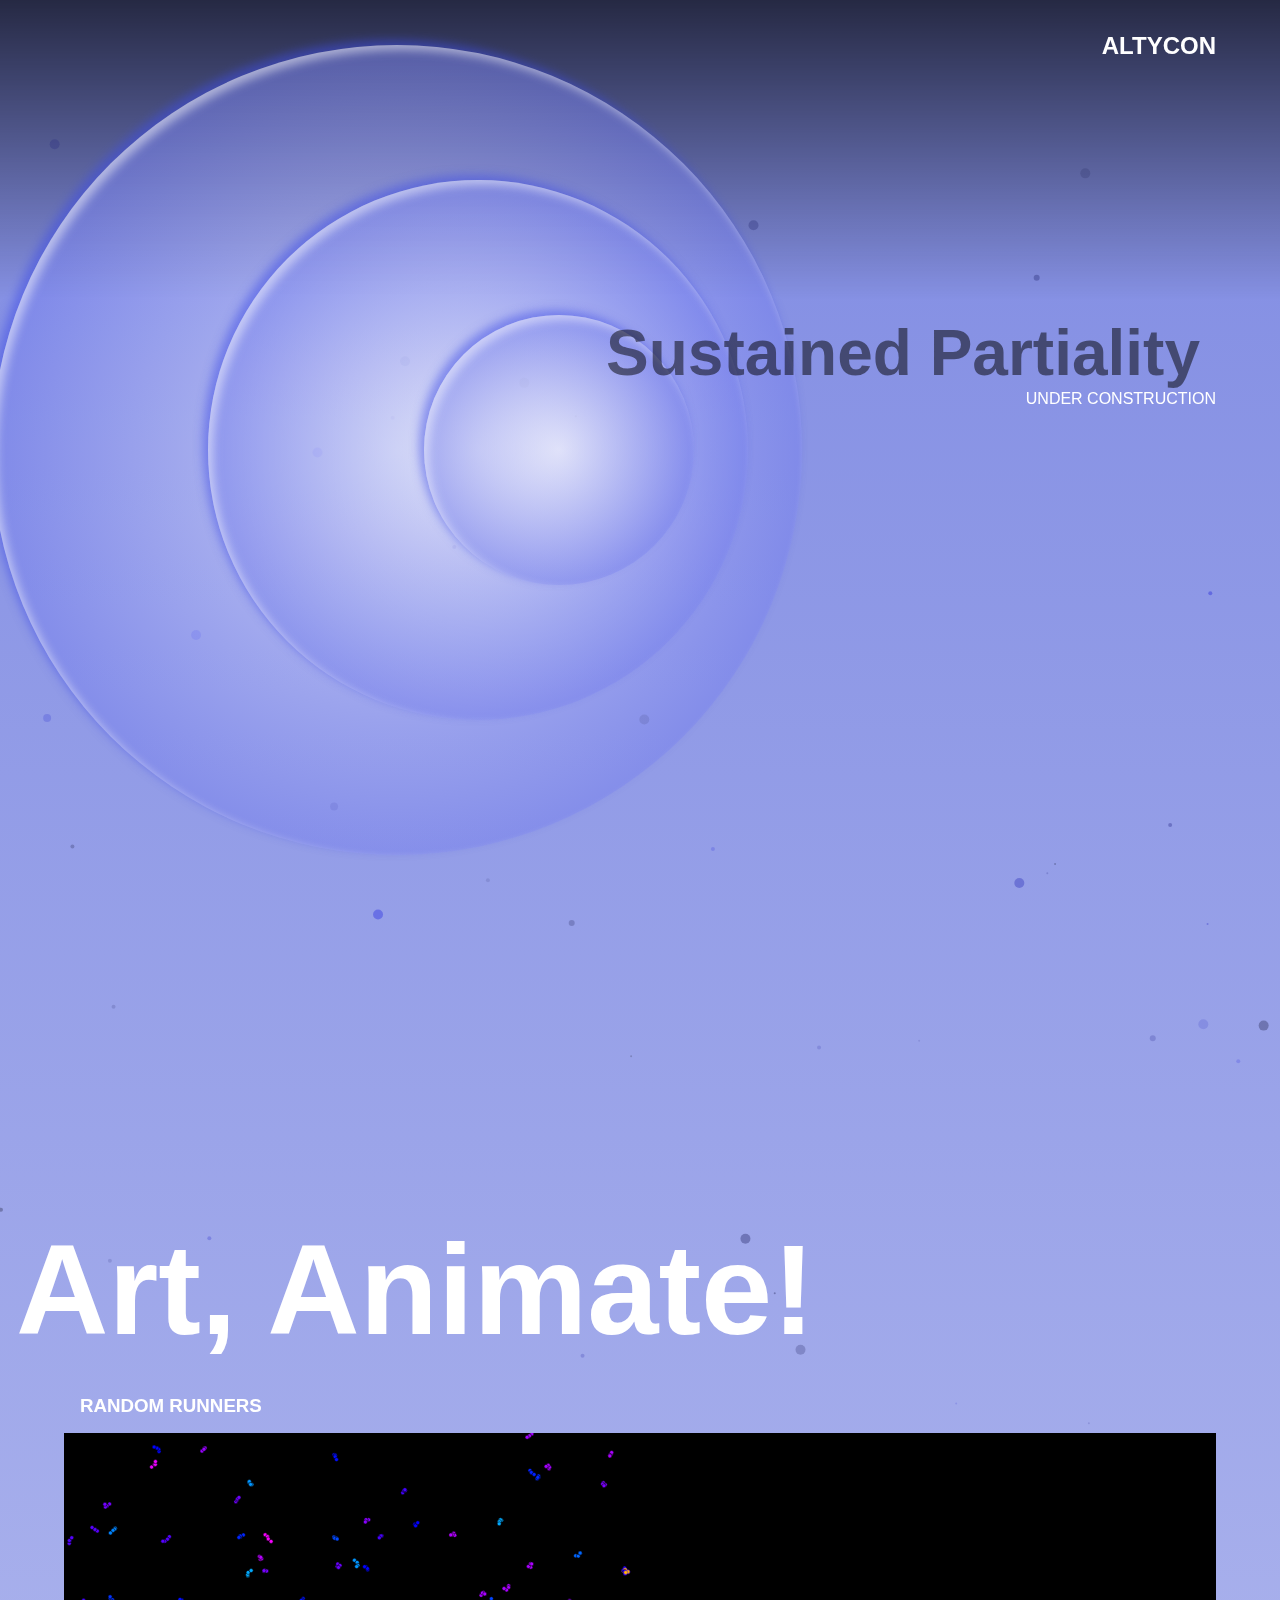
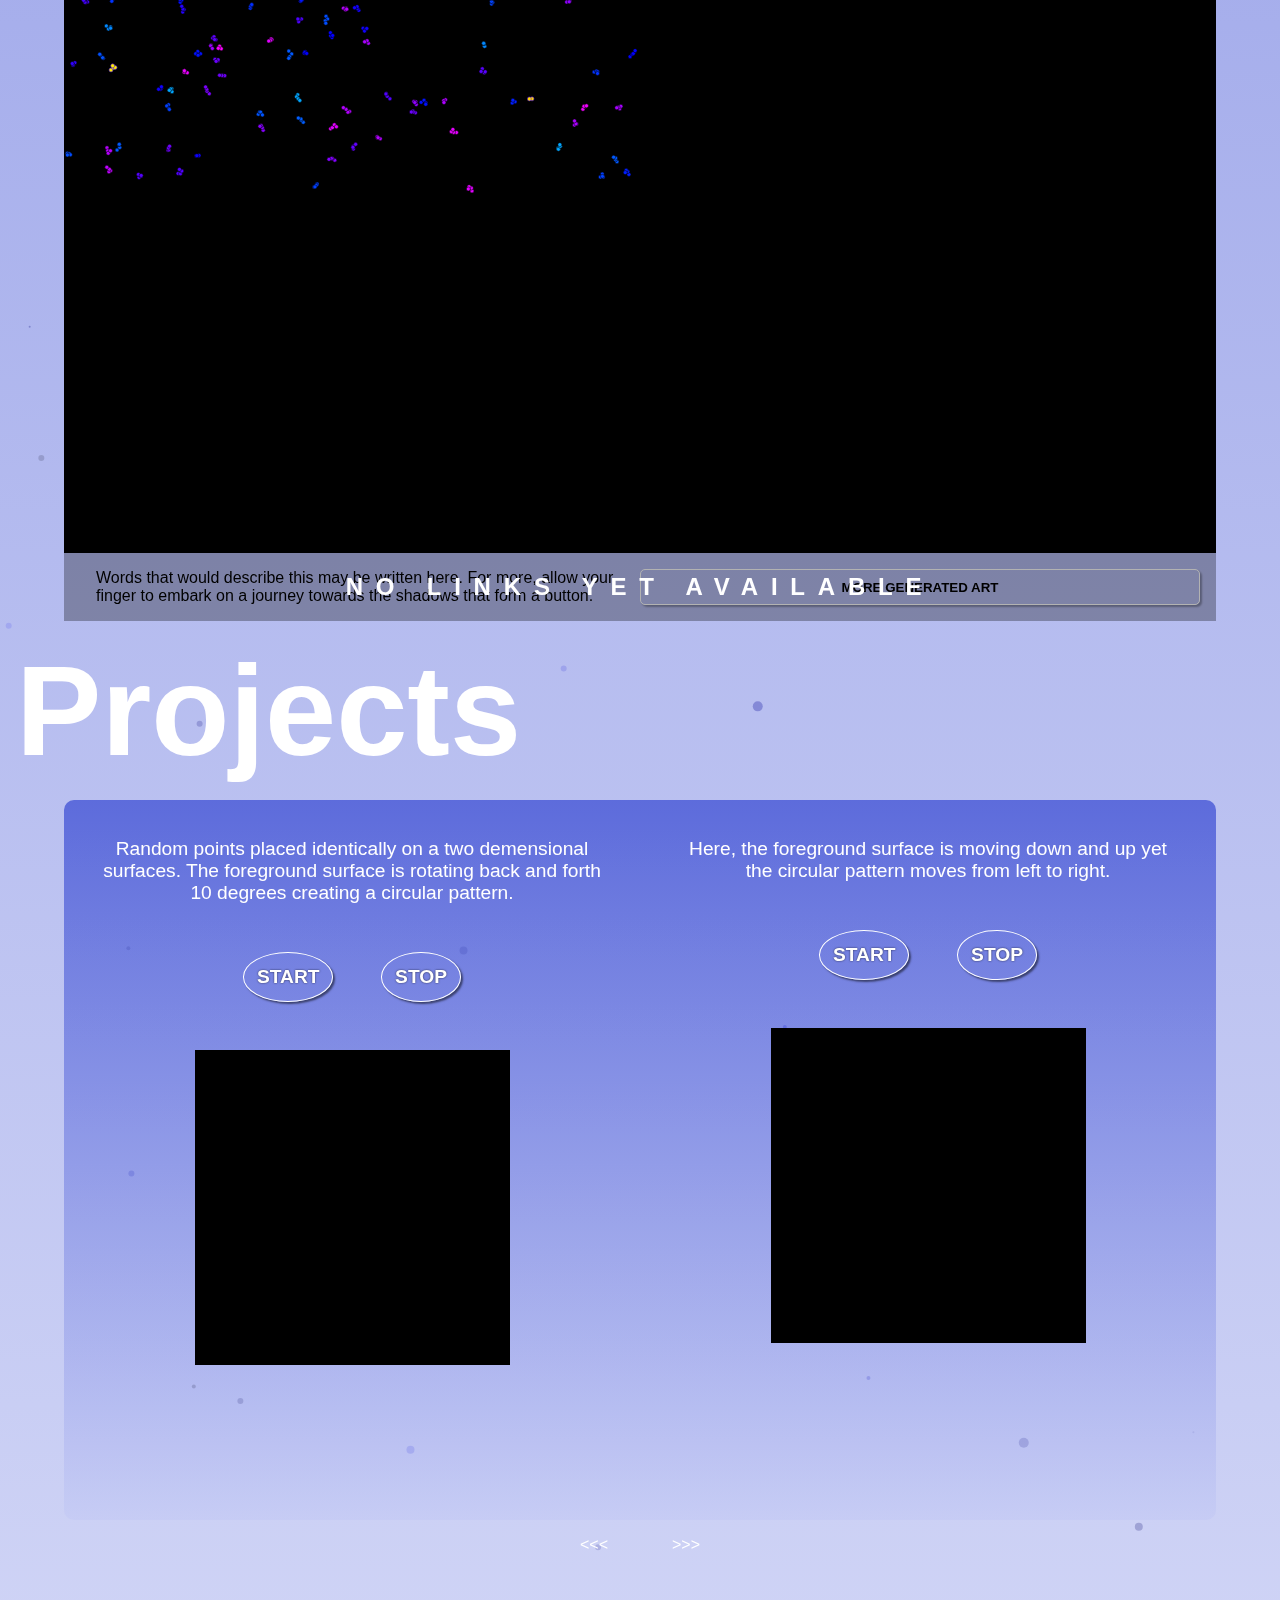
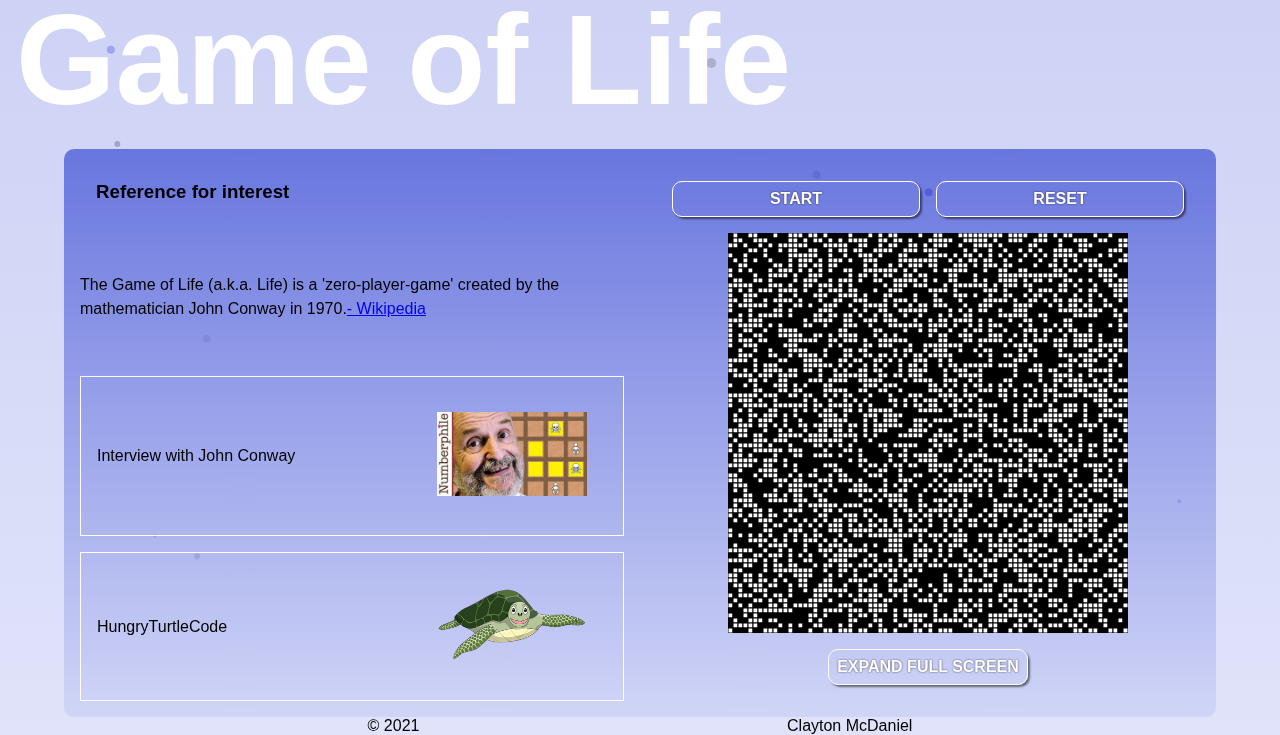
==== commit 9bcb2fbd: "removing calendar/adding animated art" ====
--- a/index.html
+++ b/index.html
@@ -22,7 +22,7 @@
     <link rel="stylesheet" href="css/header.css">
     <link rel="stylesheet" href="css/primary.css">
     
-    <link rel="stylesheet" href="css/projects/calendar.css">
+    <link rel="stylesheet" href="css/animated-art.css">
     <link rel="stylesheet" href="css//projects/game-of-life.css">
     <link rel="stylesheet" href="css/projects/dot-pattern.css">
     
@@ -74,70 +74,19 @@
             <section class="secondary-section">
 
                 <div class="content">
-                    <h2>Calendar</h2>
-
-                    <!--    First Calendar Attempt  -->
-                    <div class="calendar-container">
-                        <header class="calendar-header">
-
-                            <!--    MONTH DISPLAY   -->
-                            <div class="select-container">
-                                <button id="PreviousMonthButton" class="calendar-button" type="button"><</button>
-                                <div class="display-container">
-                                    <div class="size-holder-element"></div>
-                                    <p class="month-display active" value="0">January</p>
-                                    <p class="month-display" value="1">Febuary</p>
-                                    <p class="month-display" value="2">March</p>
-                                    <p class="month-display" value="3">April</p>
-                                    <p class="month-display" value="4">May</p>
-                                    <p class="month-display" value="5">June</p>
-                                    <p class="month-display" value="6">July</p>
-                                    <p class="month-display" value="7">August</p>
-                                    <p class="month-display" value="8">September</p>
-                                    <p class="month-display" value="9">October</p>
-                                    <p class="month-display" value="10">November</p>
-                                    <p class="month-display" value="11">December</p>
-                                </div>
-                                <button id="NextMonthButton" class="calendar-button" type="button">></button>
-                            </div>
-                
-                            <!--    YEAR DISPLAY    -->
-                            <div class="select-container">
-                                <button id="PreviousYearButton" class="calendar-button" type="button"><</button>
-                                <div class="display-container">
-                                    <p class="year-display">2022</p>
-                                </div>
-                                <button id="NextYearButton" class="calendar-button" type="button">></button>
-                            </div>
-                
-                        </header>
-                        <section class="calendar">
-                            <div class="weekday-container">
-                                <p class="weekday">SUN</p>
-                                <p class="weekday">MON</p>
-                                <p class="weekday">TUE</p>
-                                <p class="weekday">WED</p>
-                                <p class="weekday">THR</p>
-                                <p class="weekday">FRI</p>
-                                <p class="weekday">SAT</p>
-                            </div>
-                            <div class="month-container">
-                                
-                                <div class="january month active" data-month="0" data-title="January"></div>
-                                <div class="febuary month" data-month="1" data-title="Febuary"></div>
-                                <div class="march month" data-month="2" data-title="March"></div>
-                                <div class="april month" data-month="3" data-title="April"></div>
-                                <div class="may month" data-month="4" data-title="May"></div>
-                                <div class="june month" data-month="5" data-title="June"></div>
-                                <div class="july month" data-month="6" data-title="July"></div>
-                                <div class="august month" data-month="7" data-title="August"></div>
-                                <div class="september month" data-month="8" data-title="September"></div>
-                                <div class="october month" data-month="9" data-title="October"></div>
-                                <div class="november month" data-month="10" data-title="November"></div>
-                                <div class="december month" data-month="11" data-title="December"></div>
-                            </div>
-                        </section>
-                    </div>
+                    <h2>Art, Animate!</h2>
+                    
+                    <div class="art-display-container">
+                        <h3>Random Runners</h3>
+                        <div class="art-canvas-container">
+                            <canvas id="ArtCanvas"></canvas>
+                        </div>
+                        <div class="art-extra-container">
+                            <p class="art-extra-info">Words that would describe this may be written here. For more, allow your finger to embark on a journey towards the shadows that form a button.</p>
+                            <button id="MoreArtButton" type="button">More Generated Art</button>
+                        </div>
+                    </div>
+                    
                 </div>
 
             </section>
@@ -331,7 +280,7 @@
 
     <script src="js/backgrounds/home-bg.js"></script>
 
-    <script src="js/projects/calendar.js"></script>
+    <script src="js/projects/animated-art.js"></script>
 
     <script src="js/projects/dot-patterns.js"></script>
 
--- a/css/style.css
+++ b/css/style.css
@@ -3,6 +3,7 @@
 
 :root{
     --text-color1: #fff;
+    --text-color2: #000;
     --primary-color: #000;
     --secondary-color: #fff;
     /* --myColor: rgba(198,175,0,.5); */
@@ -24,26 +25,6 @@
     /*  CIRCLE 3 / SMALLEST    */
     --c3Size: calc(100vh * 0.3);
 
-
-    --calendar-width: 90vw;
-    --calendar-height: 75vh;
-    --calendar-bg-color: var(--myGradient);
-    --calendar-border-color: rgba(255,255,255,1);
-    --calendar-font-type: sans-serif;
-    --calendar-font-size: clamp(5px, 2.5vw, 1rem);
-    --font-opacity: 1;
-    --calendar-font-color: rgba(0255,255,255,var(--font-opacity));
-    --calendar-margin: 0 auto;
-
-    --calendar-btn-color: var(--calendar-font-color);
-    --calendar-btn-hover-color: rgba(255,255,255,calc(var(--font-opacity) - 0.3));
-    --calendar-btn-bg-color: rgba(100,100,200,.3);
-
-    --calendar-prev-month-color: none;
-    --calendar-current-month-color: none;
-    --calendar-next-month-color: none;
-    --calendar-prev-next-font-color: rgba(255,255,255,calc(var(--font-opacity) - 0.5));
-    --calendar-prev-next-border-color: rgba(255,255,255,calc(var(--font-opacity) - 0.5));
 }
 
 /*  RESETS  */
--- a/css/animated-art.css
+++ b/css/animated-art.css
@@ -0,0 +1,57 @@
+
+.art-display-container{
+    width: 90vw;
+    margin: 0 auto;
+    display: grid;
+    grid-template-columns: 1fr;
+    
+    color: var(--text-color1);
+    border-radius: 10px;
+}
+.art-display-container h3{
+    text-transform: uppercase;
+    padding: 1rem;
+}
+.art-canvas-container{
+    width: 90vw;
+    height: 80vh;
+    background: #000;
+}
+#ArtCanvas{
+    /* No error */
+}
+.art-extra-container{
+    position: relative;
+    display: grid;
+    grid-template-columns: 1fr 1fr;
+    padding: 1rem;
+}
+.art-extra-container::before{
+    content: "NO LINKS YET AVAILABLE";
+    position: absolute;
+    top:0; left: 0;
+    width: 100%;
+    height: 100%;
+    background: hsl(0 0% 0% / .3);
+    display: flex;
+    align-items: center;
+    justify-content: center;
+    font-weight: 900;
+    font-size: 1.5rem;
+    letter-spacing: .8rem;
+    text-align: center;
+}
+.art-extra-info{
+    padding: 0 1rem;
+    color: var(--text-color2);
+}
+#MoreArtButton{
+    border: 1px solid #fff;
+    box-shadow: 2px 2px 2px hsl(0 0% 0% /.3);
+    background: transparent;
+    border-radius: 5px;
+    color: var(--text-color2);
+    text-transform: uppercase;
+    font-weight: 700;
+    cursor: pointer;
+}--- a/css/responsive.css
+++ b/css/responsive.css
@@ -3,14 +3,18 @@
 
 @media only screen and (max-width: 780px){
     /*  STYLES  */
-    :root{
-        --calendar-width: 90vw;
-        --calendar-height: 66vh;
-    }
+    
     .simulation-display{
         border: 1px solid blue;
         width: 100%;
         height: 100%;
+    }
+    .patterns-scroller{
+        --pattern-scroller-spacing: 2rem;
+        /* --pattern-scroller-fontSize: 0.8rem; */
+        grid-auto-columns: 100%;
+        width: 90vw;
+        height: 70vh;
     }
     .game-of-life-container{
         grid-template-columns: 1fr;
@@ -21,9 +25,10 @@
 }
 @media only screen and (max-width: 480px){
     /*  STYLES  */
-    :root{
-        --calendar-width: 90vw;
-        --calendar-height: 33vh;
+    .art-extra-container{
+        grid-template-columns: 1fr;
+        grid-template-rows: 1fr 1fr;
+        gap: 1rem;
     }
     .words{
         display: flex;
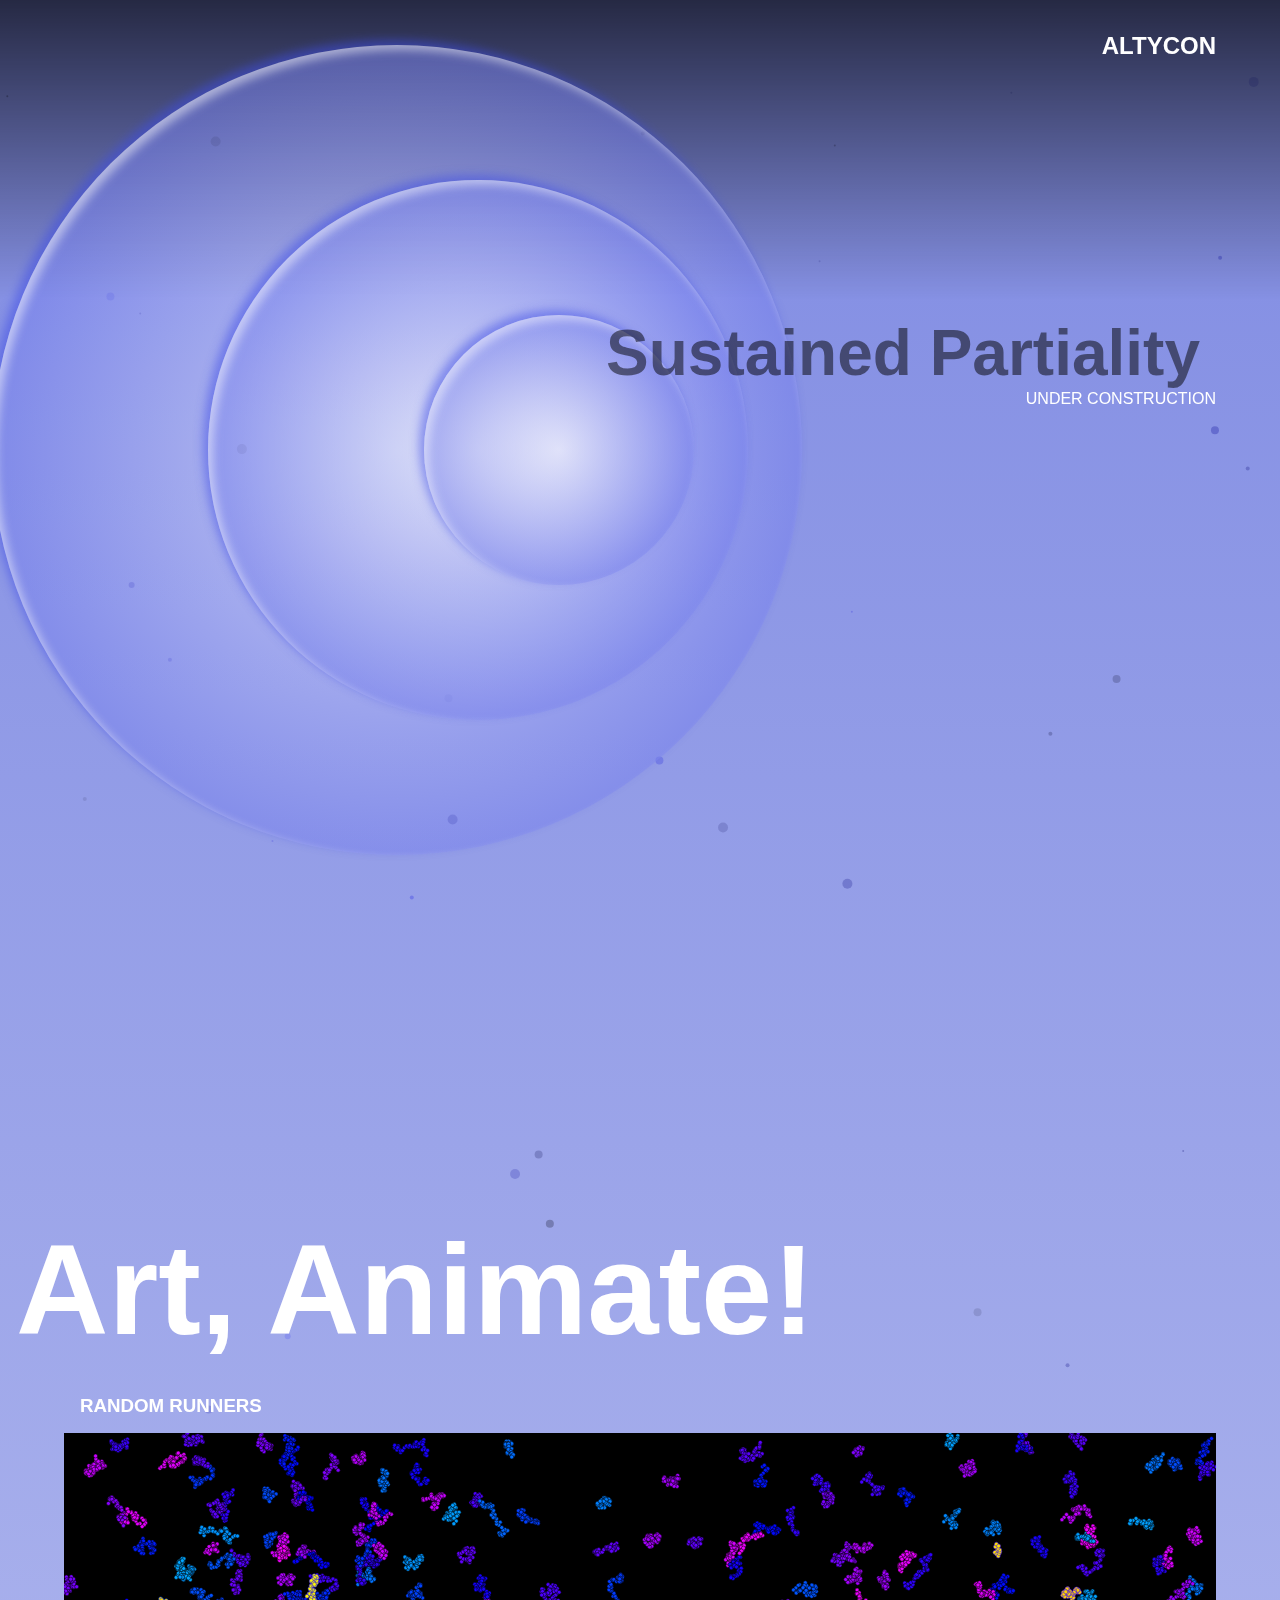
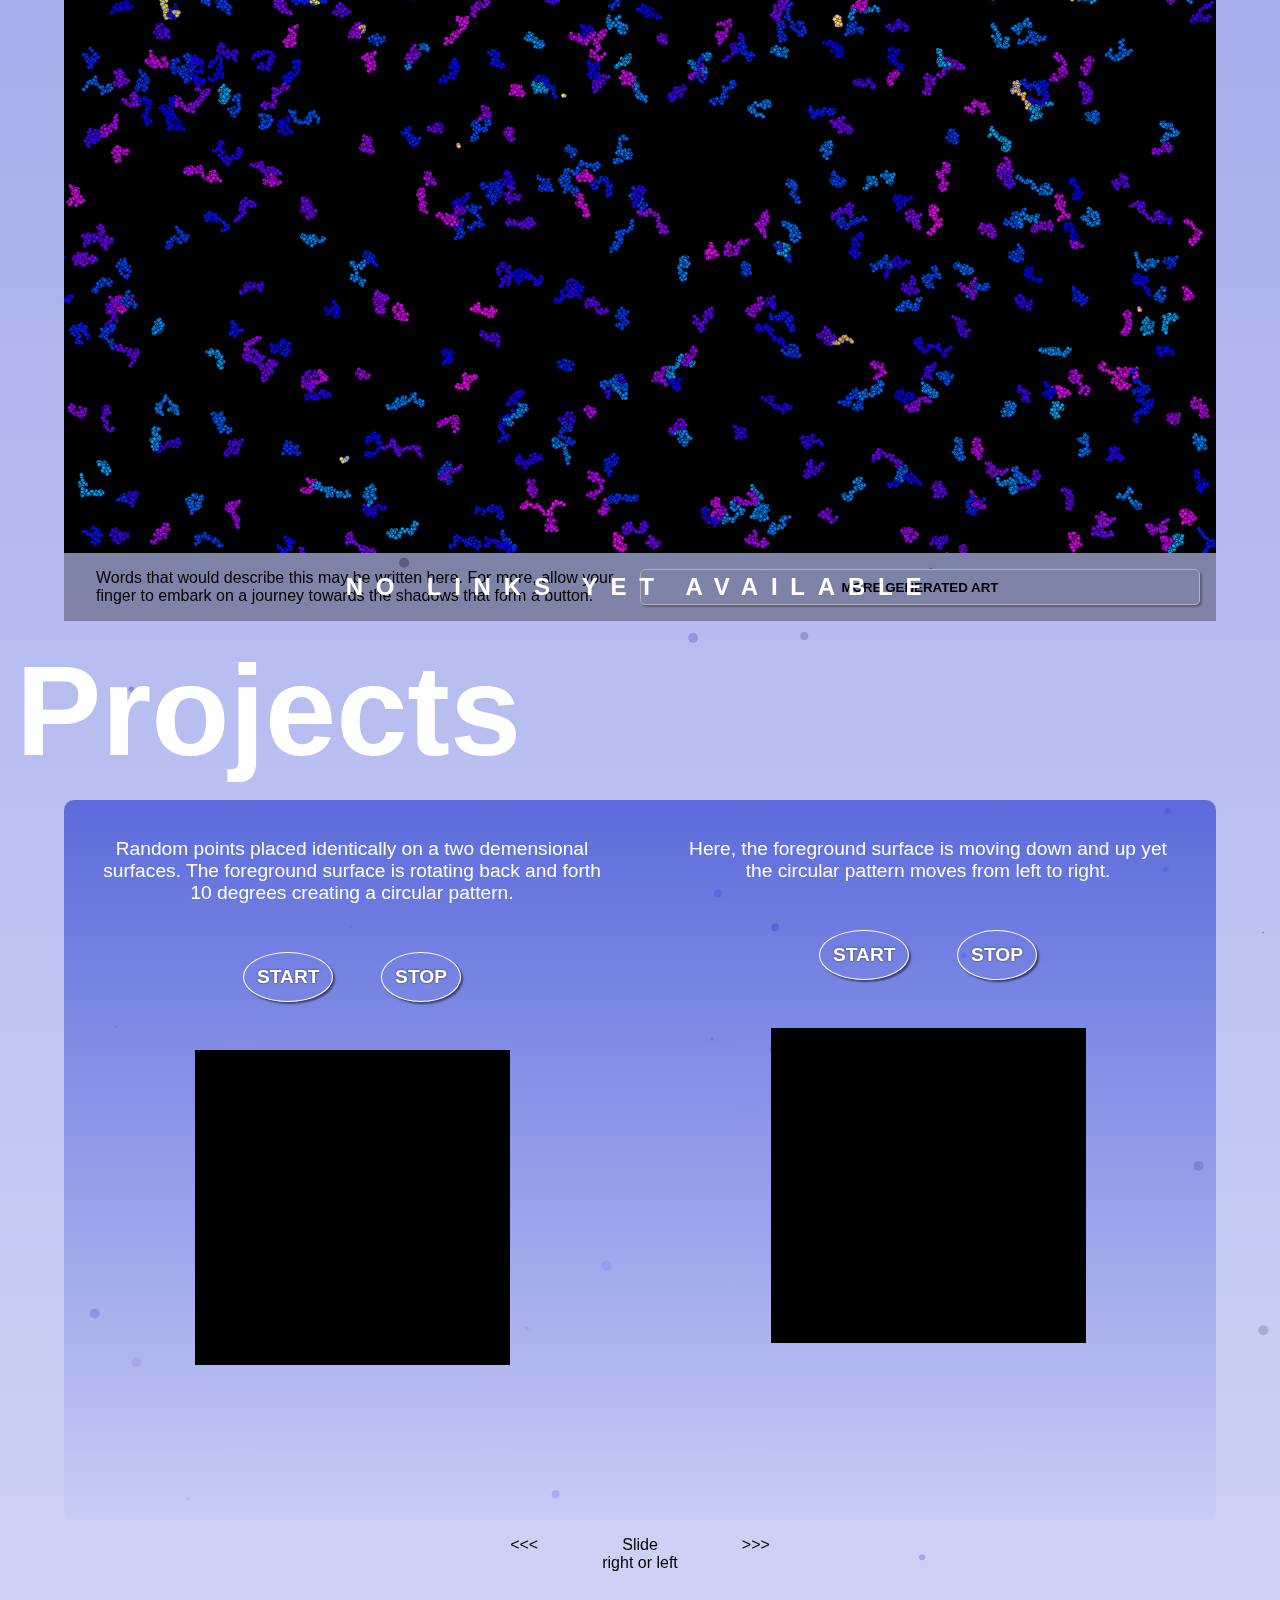
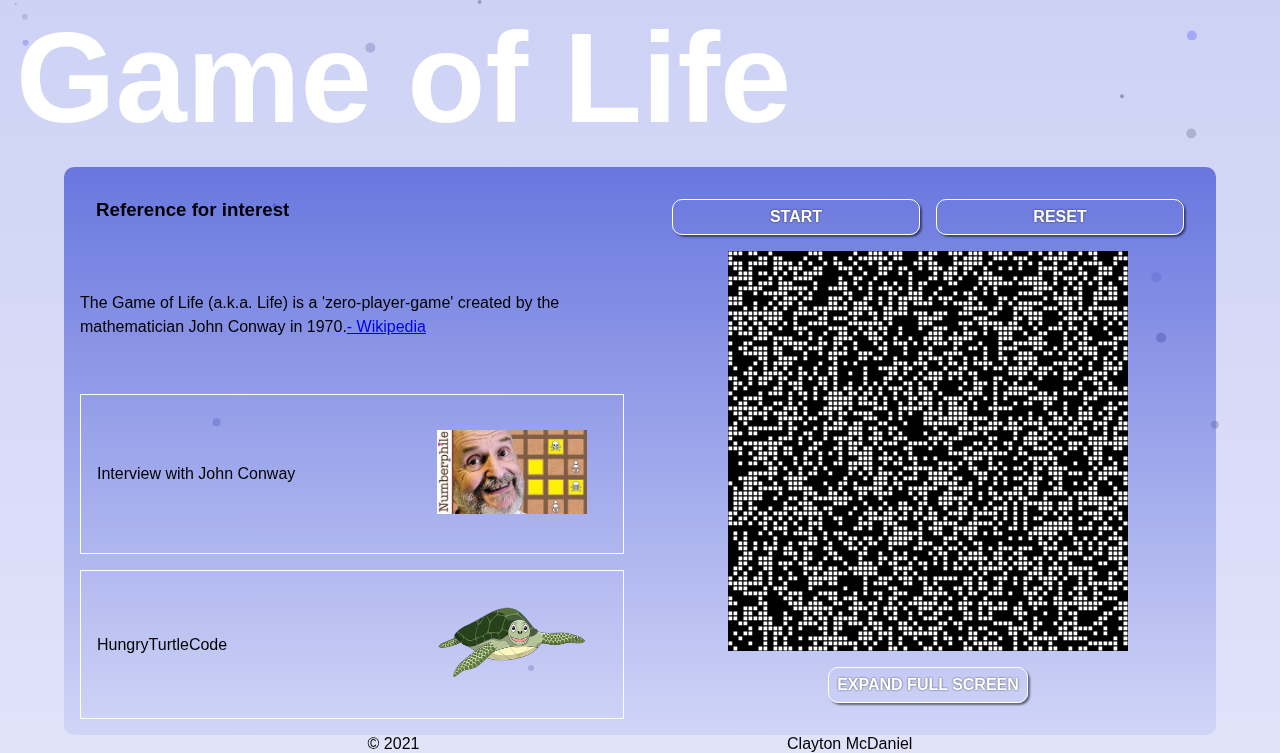
==== commit b09c7082: "stopping animation continuous running" ====
--- a/index.html
+++ b/index.html
@@ -198,6 +198,7 @@
                     </div>
                     <div class="patterns-scroller-navigation">
                         <p><<<</p>
+                        <p>Slide<br>right or left</p>
                         <p>>>></p>
                     </div>
                 </div>
--- a/css/projects/dot-pattern.css
+++ b/css/projects/dot-pattern.css
@@ -104,8 +104,9 @@
     gap: 2rem;
 }
 .patterns-scroller-navigation p{
-    color: var(--text-color1);
+    color: black;
     padding: 1rem;
+    text-align: center;
 }
 
 @keyframes rotateBackAndForth {
